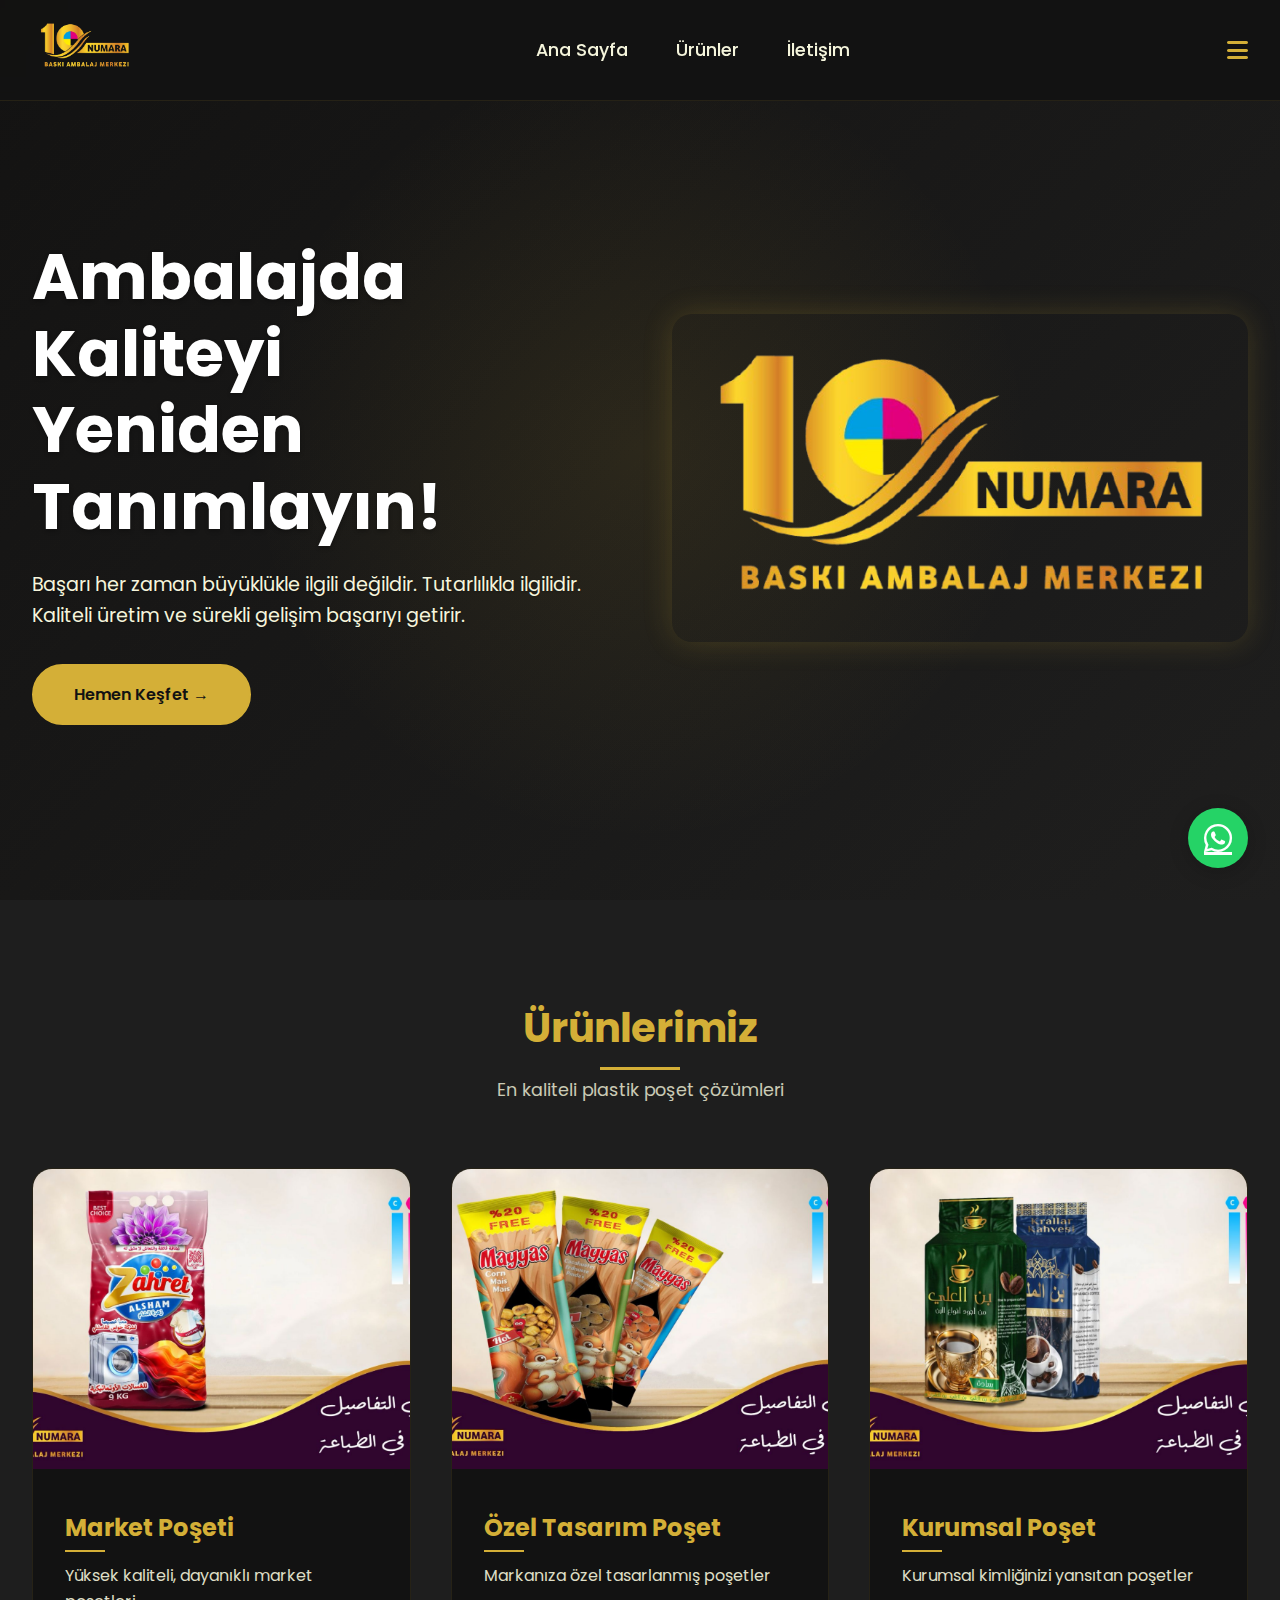
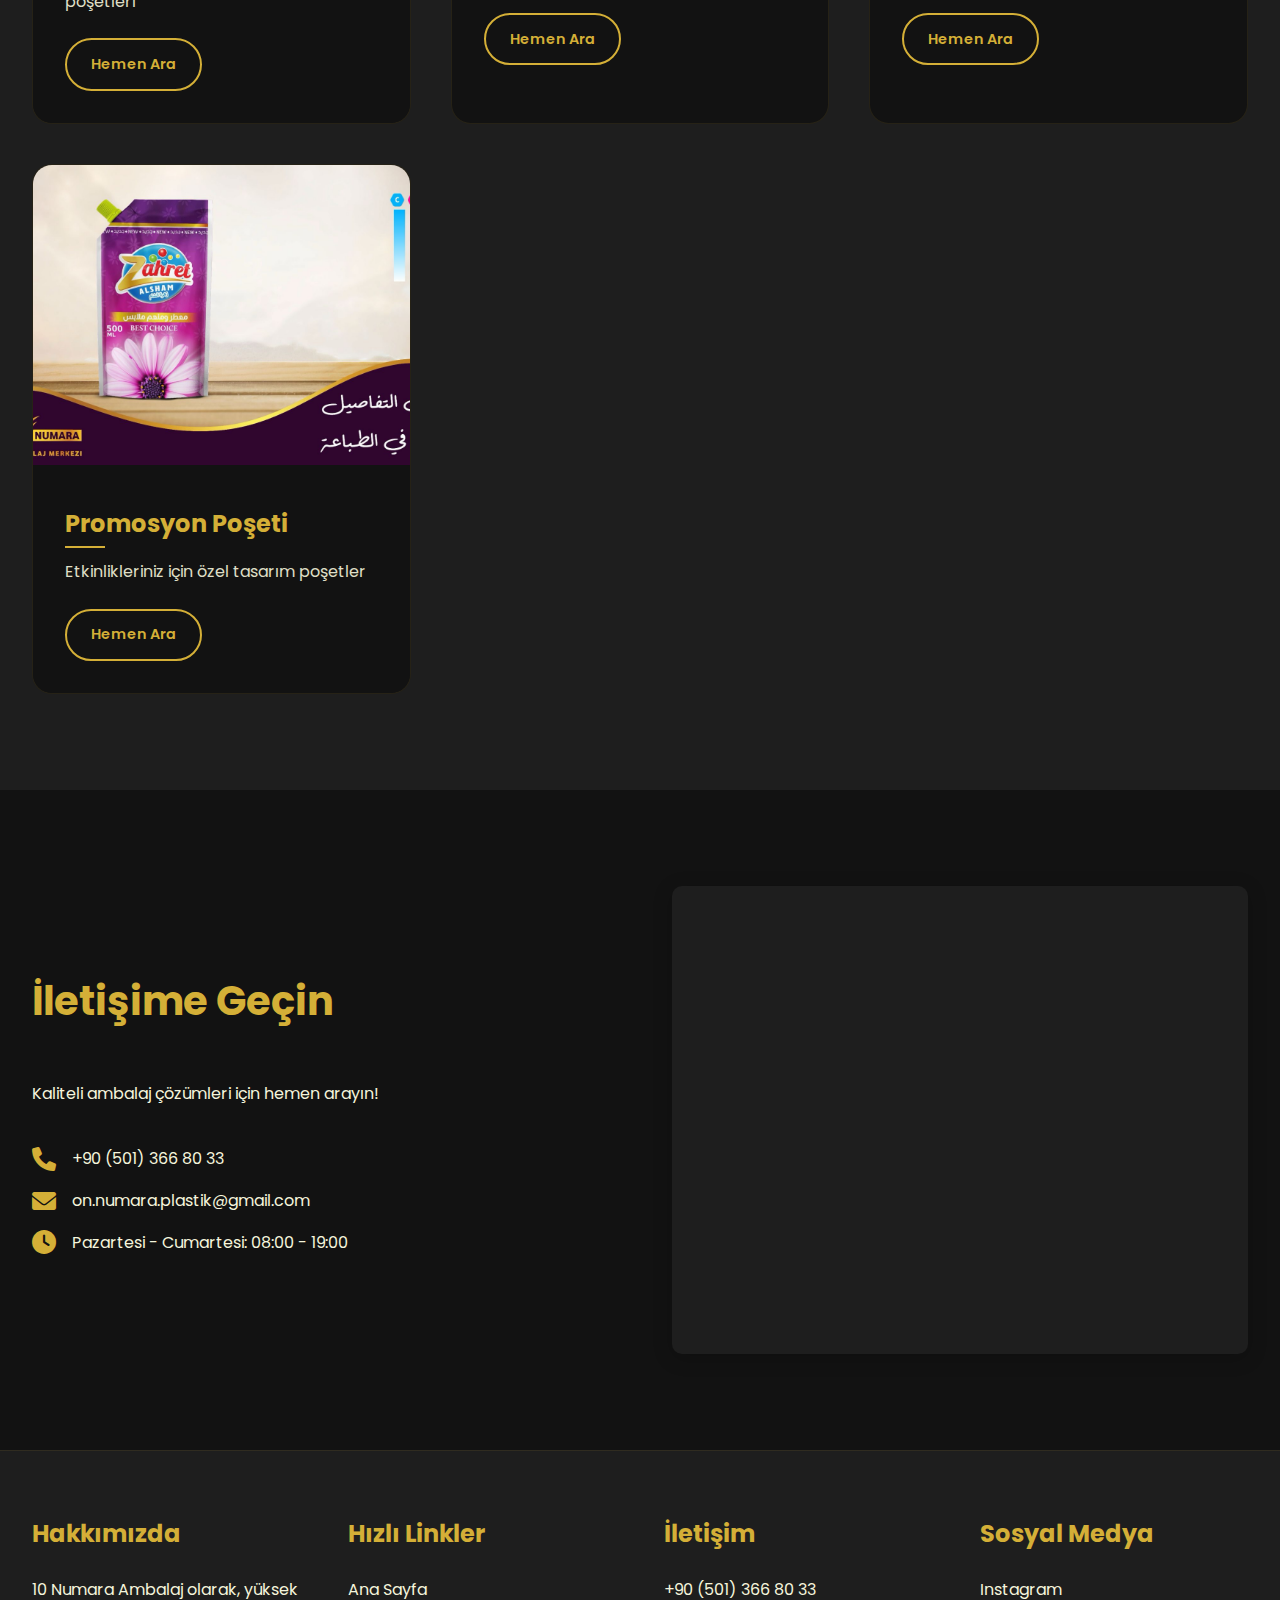
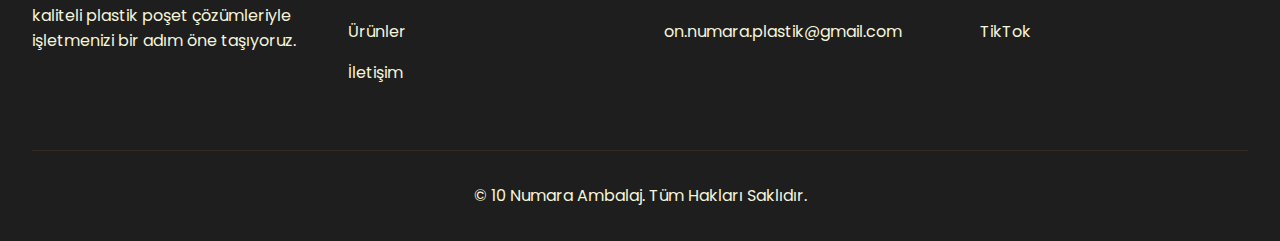
==== index.html @ 91aa370b "Update index.html" ====
<!DOCTYPE html>
<html lang="tr">

<head>
    <meta charset="UTF-8">
    <meta name="viewport" content="width=device-width, initial-scale=1.0">
    <title>10 Numara Ambalaj - Plastik Poşet Baskı</title>
    <meta name="description" content="10 Numara Ambalaj - Profesyonel plastik poşet baskı hizmetleri. Yüksek kaliteli, özel tasarım poşetler için hemen iletişime geçin.">
    <meta name="keywords" content="plastik poşet, poşet baskı, ambalaj, özel tasarım poşet, plastik ambalaj, 10 numara ambalaj, mersin plastik poşet">
    <meta name="author" content="10 Numara Ambalaj">
    <meta name="robots" content="index, follow">
    <meta property="og:title" content="10 Numara Ambalaj - Plastik Poşet Baskı">
    <meta property="og:description" content="Profesyonel plastik poşet baskı hizmetleri. Yüksek kaliteli, özel tasarım poşetler için hemen iletişime geçin.">
    <meta property="og:image" content="images/logo-gold.png">
    <meta property="og:url" content="https://10numaraambalaj.com">
    <meta property="og:type" content="website">
    <link rel="canonical" href="https://10numaraambalaj.com">
    <link rel="icon" type="image/png" href="images/favicon.png">
    <link rel="stylesheet" href="style.css">
    <link rel="stylesheet" href="https://cdnjs.cloudflare.com/ajax/libs/font-awesome/6.0.0/css/all.min.css">
    <link href="https://fonts.googleapis.com/css2?family=Poppins:wght@300;400;500;600;700&display=swap" rel="stylesheet">
    <script type="application/ld+json">
    {
        "@context": "https://schema.org",
        "@type": "Organization",
        "name": "10 Numara Ambalaj",
        "url": "https://10numaraambalaj.com",
        "logo": "https://10numaraambalaj.com/images/logo-gold.png",
        "description": "Profesyonel plastik poşet baskı hizmetleri sunan üretici",
        "address": {
            "@type": "PostalAddress",
            "streetAddress": "Mersin, Türkiye",
            "addressCountry": "TR"
        },
        "contactPoint": {
            "@type": "ContactPoint",
            "telephone": "+90-501-366-8033",
            "contactType": "customer service",
            "areaServed": "TR",
            "availableLanguage": ["Turkish", "English"]
        }
    }
    </script>
    <script type="text/javascript">
        function googleTranslateElementInit() {
            new google.translate.TranslateElement({
                pageLanguage: 'tr',
                includedLanguages: 'en,ar,tr',
                layout: google.translate.TranslateElement.InlineLayout.SIMPLE
            }, 'google_translate_element');
        }
    </script>
    <script type="text/javascript" src="https://translate.google.com/translate_a/element.js?cb=googleTranslateElementInit"></script>
</head>

<body>
    <!-- Loading Animation -->
    <div class="loader">
        <div class="spinner"></div>
    </div>

    <!-- Navbar -->
    <div class="navbar">
        <div class="container">
            <div class="logo">
                <a href="index.html"><img src="images/logo-gold.png" alt="10 Numara Ambalaj Logo"></a>
            </div>
            <nav>
                <ul id="MenuItems">
                    <li><a href="index.html">Ana Sayfa</a></li>
                    <li><a href="products.html">Ürünler</a></li>
                    <li><a href="contact.html">İletişim</a></li>
                </ul>
                <i class="fas fa-bars menu-icon"></i>
            </nav>
            <div id="google_translate_element"></div>
        </div>
    </div>

    <!-- Hero Section -->
    <section class="hero">
        <div class="container">
            <div class="row">
                <div class="col-2">
                    <h1>Ambalajda Kaliteyi <br> Yeniden Tanımlayın!</h1>
                    <p>Başarı her zaman büyüklükle ilgili değildir. Tutarlılıkla ilgilidir.<br>
                        Kaliteli üretim ve sürekli gelişim başarıyı getirir.</p>
                    <a href="products.html" class="btn">Hemen Keşfet &#8594;</a>
                </div>
                <div class="col-2">
                    <img src="images/logo-gold.png" alt="10 Numara Ambalaj Logo">
                </div>
            </div>
        </div>
    </section>

    <!-- Products Section -->
    <section class="products">
        <div class="container">
            <div class="title">
                <h2>Ürünlerimiz</h2>
                <p>En kaliteli plastik poşet çözümleri</p>
            </div>
            <div class="row">
                <div class="product-card">
                    <img src="images/product-0.png" alt="Market Poşeti">
                    <div class="product-info">
                        <h3>Market Poşeti</h3>
                        <p>Yüksek kaliteli, dayanıklı market poşetleri</p>
                        <a href="tel:+905013668033" class="btn">Hemen Ara</a>
                    </div>
                </div>
                <div class="product-card">
                    <img src="images/product-1.png" alt="Özel Tasarım Poşet">
                    <div class="product-info">
                        <h3>Özel Tasarım Poşet</h3>
                        <p>Markanıza özel tasarlanmış poşetler</p>
                        <a href="tel:+905013668033" class="btn">Hemen Ara</a>
                    </div>
                </div>
                <div class="product-card">
                    <img src="images/product-2.png" alt="Kurumsal Poşet">
                    <div class="product-info">
                        <h3>Kurumsal Poşet</h3>
                        <p>Kurumsal kimliğinizi yansıtan poşetler</p>
                        <a href="tel:+905013668033" class="btn">Hemen Ara</a>
                    </div>
                </div>
                <div class="product-card">
                    <img src="images/product-3.png" alt="Promosyon Poşeti">
                    <div class="product-info">
                        <h3>Promosyon Poşeti</h3>
                        <p>Etkinlikleriniz için özel tasarım poşetler</p>
                        <a href="tel:+905013668033" class="btn">Hemen Ara</a>
                    </div>
                </div>
            </div>
        </div>
    </section>

    <!-- Contact Section -->
    <section class="contact">
        <div class="container">
            <div class="row">
                <div class="contact-info">
                    <h2>İletişime Geçin</h2>
                    <p>Kaliteli ambalaj çözümleri için hemen arayın!</p>
                    <ul>
                        <li>
                            <i class="fas fa-phone"></i>
                            <a href="tel:+905013668033">+90 (501) 366 80 33</a>
                        </li>
                        <li>
                            <i class="fas fa-envelope"></i>
                            <a href="mailto:on.numara.plastik@gmail.com">on.numara.plastik@gmail.com</a>
                        </li>
                        <li>
                            <i class="fas fa-clock"></i>
                            <span>Pazartesi - Cumartesi: 08:00 - 19:00</span>
                        </li>
                    </ul>
                </div>
                <div class="map-container">
                    <iframe 
                        src="https://maps.google.com/maps?q=36.824228,34.658069&z=15&output=embed"
                        allowfullscreen="" loading="lazy" referrerpolicy="no-referrer-when-downgrade">
                    </iframe>
                </div>
            </div>
        </div>
    </section>

    <!-- Lightbox -->
    <div class="lightbox" id="lightbox">
        <span class="close-lightbox">&times;</span>
        <img class="lightbox-content" id="lightbox-img">
        <div class="lightbox-caption" id="lightbox-caption"></div>
        <button class="lightbox-prev" id="prevBtn">&lt;</button>
        <button class="lightbox-next" id="nextBtn">&gt;</button>
    </div>

    <!-- Footer -->
    <footer class="footer">
        <div class="container">
            <div class="row">
                <div class="footer-col">
                    <h3>Hakkımızda</h3>
                    <p>10 Numara Ambalaj olarak, yüksek kaliteli plastik poşet çözümleriyle işletmenizi bir adım öne taşıyoruz.</p>
                </div>
                <div class="footer-col">
                    <h3>Hızlı Linkler</h3>
                    <ul>
                        <li><a href="index.html">Ana Sayfa</a></li>
                        <li><a href="products.html">Ürünler</a></li>
                        <li><a href="contact.html">İletişim</a></li>
                    </ul>
                </div>
                <div class="footer-col">
                    <h3>İletişim</h3>
                    <ul>
                        <li><a href="tel:+905013668033">+90 (501) 366 80 33</a></li>
                        <li><a href="mailto:on.numara.plastik@gmail.com">on.numara.plastik@gmail.com</a></li>
                    </ul>
                </div>
                <div class="footer-col">
                    <h3>Sosyal Medya</h3>
                    <ul>
                        <li><a href="https://www.instagram.com/on_numara_ambalaj/" target="_blank">Instagram</a></li>
                        <li><a href="https://www.tiktok.com/@10.numara.baski.a" target="_blank">TikTok</a></li>
                    </ul>
                </div>
            </div>
            <div class="footer-bottom">
                <p>&copy; 10 Numara Ambalaj. Tüm Hakları Saklıdır.</p>
            </div>
        </div>
    </footer>

    <!-- WhatsApp Button -->
    <a href="https://wa.me/905013668033" class="whatsapp-button" target="_blank">
        <i class="fab fa-whatsapp"></i>
    </a>

    <!-- Scripts -->
    <script>
        // Loading Animation
        window.addEventListener('load', function() {
            const loader = document.querySelector('.loader');
            loader.classList.add('fade-out');
            setTimeout(() => {
                loader.style.display = 'none';
            }, 500);
        });

        // Navbar Scroll Effect
        window.addEventListener('scroll', function() {
            const navbar = document.querySelector('.navbar');
            if (window.scrollY > 50) {
                navbar.classList.add('scrolled');
            } else {
                navbar.classList.remove('scrolled');
            }
        });

        // Mobile Menu Toggle
        const menuItems = document.getElementById('MenuItems');
        const menuIcon = document.querySelector('.menu-icon');
        
        if (menuIcon) {
            menuIcon.addEventListener('click', function() {
                menuItems.classList.toggle('active');
            });
        }

        // Close mobile menu when clicking outside
        document.addEventListener('click', function(event) {
            if (!menuItems.contains(event.target) && !menuIcon.contains(event.target)) {
                menuItems.classList.remove('active');
            }
        });

        // Close mobile menu when clicking a link
        const menuLinks = menuItems.querySelectorAll('a');
        menuLinks.forEach(link => {
            link.addEventListener('click', () => {
                menuItems.classList.remove('active');
            });
        });

        // Lightbox functionality
        const lightbox = document.getElementById('lightbox');
        const lightboxImg = document.getElementById('lightbox-img');
        const lightboxCaption = document.getElementById('lightbox-caption');
        const closeBtn = document.querySelector('.close-lightbox');
        const prevBtn = document.getElementById('prevBtn');
        const nextBtn = document.getElementById('nextBtn');
        let currentImageIndex = 0;
        const galleryImages = document.querySelectorAll('.product-card img');

        // Open lightbox
        galleryImages.forEach((img, index) => {
            img.style.cursor = 'pointer';
            img.addEventListener('click', () => {
                currentImageIndex = index;
                updateLightbox();
                lightbox.style.display = 'flex';
            });
        });

        // Close lightbox
        closeBtn.addEventListener('click', () => {
            lightbox.style.display = 'none';
        });

        // Close on outside click
        lightbox.addEventListener('click', (e) => {
            if (e.target === lightbox) {
                lightbox.style.display = 'none';
            }
        });

        // Previous image
        prevBtn.addEventListener('click', () => {
            currentImageIndex = (currentImageIndex - 1 + galleryImages.length) % galleryImages.length;
            updateLightbox();
        });

        // Next image
        nextBtn.addEventListener('click', () => {
            currentImageIndex = (currentImageIndex + 1) % galleryImages.length;
            updateLightbox();
        });

        // Update lightbox content
        function updateLightbox() {
            const currentImg = galleryImages[currentImageIndex];
            lightboxImg.src = currentImg.src;
            lightboxCaption.textContent = currentImg.alt;
        }

        // Keyboard navigation
        document.addEventListener('keydown', (e) => {
            if (lightbox.style.display === 'flex') {
                if (e.key === 'ArrowLeft') {
                    currentImageIndex = (currentImageIndex - 1 + galleryImages.length) % galleryImages.length;
                } else if (e.key === 'ArrowRight') {
                    currentImageIndex = (currentImageIndex + 1) % galleryImages.length;
                } else if (e.key === 'Escape') {
                    lightbox.style.display = 'none';
                }
                updateLightbox();
            }
        });
    </script>
</body>

</html>
---- style.css ----
/* Modern Base Styles */
* {
    margin: 0;
    padding: 0;
    box-sizing: border-box;
}

:root {
    --gold: #D4AF37;
    --gold-light: #FFD700;
    --gold-dark: #B8860B;
    --black: #121212;
    --black-light: #1E1E1E;
    --cream: #F5F5DC;
    --cream-dark: #E8E8D0;
    --white: #FFFFFF;
    --shadow: 0 4px 20px rgba(0, 0, 0, 0.2);
    --gold-shadow: 0 0 30px rgba(212, 175, 55, 0.2);
}

body {
    font-family: 'Poppins', sans-serif;
    background-color: var(--black);
    color: var(--cream);
    line-height: 1.6;
    overflow-x: hidden;
}

/* Modern Container */
.container {
    max-width: 1400px;
    margin: 0 auto;
    padding: 0 2rem;
}

/* Modern Navigation */
.navbar {
    position: fixed;
    top: 0;
    left: 0;
    width: 100%;
    background: rgba(18, 18, 18, 0.95);
    backdrop-filter: blur(10px);
    z-index: 1000;
    padding: 1rem 0;
    border-bottom: 1px solid rgba(212, 175, 55, 0.1);
}

.navbar .container {
    display: flex;
    justify-content: space-between;
    align-items: center;
}

.logo img {
    height: 60px;
    transition: transform 0.3s ease;
}

.logo img:hover {
    transform: scale(1.05);
}

nav ul {
    display: flex;
    list-style: none;
    gap: 3rem;
}

nav ul li a {
    color: var(--cream);
    text-decoration: none;
    font-weight: 500;
    font-size: 1.1rem;
    transition: all 0.3s ease;
    position: relative;
    padding: 0.5rem 0;
}

nav ul li a::after {
    content: '';
    position: absolute;
    bottom: 0;
    left: 0;
    width: 0;
    height: 2px;
    background: var(--gold);
    transition: width 0.3s ease;
}

nav ul li a:hover {
    color: var(--gold);
}

nav ul li a:hover::after {
    width: 100%;
}

/* Modern Hero Section */
.hero {
    min-height: 100vh;
    display: flex;
    align-items: center;
    background: linear-gradient(135deg, var(--black) 0%, var(--black-light) 100%);
    position: relative;
    padding: 8rem 0 4rem;
    overflow: hidden;
}

.hero::before {
    content: '';
    position: absolute;
    top: 0;
    left: 0;
    right: 0;
    bottom: 0;
    background: 
        linear-gradient(45deg, rgba(212, 175, 55, 0.1) 25%, transparent 25%),
        linear-gradient(-45deg, rgba(212, 175, 55, 0.1) 25%, transparent 25%),
        linear-gradient(45deg, transparent 75%, rgba(212, 175, 55, 0.1) 75%),
        linear-gradient(-45deg, transparent 75%, rgba(212, 175, 55, 0.1) 75%);
    background-size: 20px 20px;
    background-position: 0 0, 0 10px, 10px -10px, -10px 0px;
    opacity: 0.1;
    animation: patternMove 20s linear infinite;
}

.hero::after {
    content: '';
    position: absolute;
    top: 0;
    left: 0;
    right: 0;
    bottom: 0;
    background: radial-gradient(circle at 50% 50%, rgba(212, 175, 55, 0.1) 0%, transparent 50%);
    pointer-events: none;
}

@keyframes patternMove {
    0% {
        background-position: 0 0, 0 10px, 10px -10px, -10px 0px;
    }
    100% {
        background-position: 20px 0, 20px 10px, 30px -10px, 10px 0px;
    }
}

.hero .row {
    display: grid;
    grid-template-columns: 1fr 1fr;
    gap: 4rem;
    align-items: center;
    position: relative;
    z-index: 1;
}

.hero h1 {
    font-size: 4rem;
    line-height: 1.2;
    margin-bottom: 1.5rem;
    color: var(--white);
    font-weight: 700;
    text-shadow: 0 2px 4px rgba(0, 0, 0, 0.3);
}

.hero p {
    font-size: 1.2rem;
    margin-bottom: 2rem;
    color: var(--cream);
    text-shadow: 0 1px 2px rgba(0, 0, 0, 0.2);
}

.btn {
    display: inline-block;
    padding: 1rem 2.5rem;
    background: var(--gold);
    color: var(--black);
    text-decoration: none;
    border-radius: 50px;
    font-weight: 600;
    transition: all 0.3s ease;
    border: 2px solid var(--gold);
}

.btn:hover {
    background: transparent;
    color: var(--gold);
    transform: translateY(-3px);
    box-shadow: var(--gold-shadow);
}

.hero img {
    max-width: 100%;
    height: auto;
    border-radius: 20px;
    box-shadow: var(--gold-shadow);
    animation: float 6s ease-in-out infinite;
}

@keyframes float {
    0% {
        transform: translateY(0px);
    }
    50% {
        transform: translateY(-20px);
    }
    100% {
        transform: translateY(0px);
    }
}

/* Modern Products Section */
.products {
    padding: 6rem 0;
    background: var(--black-light);
    position: relative;
}

.products::before {
    content: '';
    position: absolute;
    top: 0;
    left: 0;
    right: 0;
    bottom: 0;
    background: url('images/pattern.png') repeat;
    opacity: 0.03;
}

.products .title {
    text-align: center;
    margin-bottom: 4rem;
    position: relative;
}

.products .title h2 {
    font-size: 2.5rem;
    color: var(--gold);
    margin-bottom: 1rem;
    position: relative;
    display: inline-block;
}

.products .title h2::after {
    content: '';
    position: absolute;
    bottom: -10px;
    left: 50%;
    transform: translateX(-50%);
    width: 80px;
    height: 3px;
    background: var(--gold);
}

.products .title p {
    color: var(--cream);
    font-size: 1.1rem;
    opacity: 0.8;
}

.products .row {
    display: grid;
    grid-template-columns: repeat(auto-fit, minmax(300px, 1fr));
    gap: 2.5rem;
    position: relative;
}

.product-card {
    background: var(--black);
    border-radius: 20px;
    overflow: hidden;
    transition: all 0.4s ease;
    border: 1px solid rgba(212, 175, 55, 0.1);
    position: relative;
}

.product-card::before {
    content: '';
    position: absolute;
    top: 0;
    left: 0;
    right: 0;
    bottom: 0;
    background: linear-gradient(45deg, rgba(212, 175, 55, 0.1), transparent);
    opacity: 0;
    transition: opacity 0.4s ease;
}

.product-card:hover {
    transform: translateY(-10px);
    box-shadow: var(--gold-shadow);
}

.product-card:hover::before {
    opacity: 1;
}

.product-card img {
    width: 100%;
    height: 300px;
    object-fit: cover;
    transition: transform 0.4s ease;
}

.product-card:hover img {
    transform: scale(1.05);
}

.product-info {
    padding: 2rem;
    position: relative;
    background: linear-gradient(to top, var(--black), transparent);
}

.product-info h3 {
    color: var(--gold);
    font-size: 1.5rem;
    margin-bottom: 1rem;
    position: relative;
    display: inline-block;
}

.product-info h3::after {
    content: '';
    position: absolute;
    bottom: -5px;
    left: 0;
    width: 40px;
    height: 2px;
    background: var(--gold);
}

.product-info p {
    color: var(--cream);
    margin-bottom: 1.5rem;
    line-height: 1.6;
    opacity: 0.9;
}

.product-info .btn {
    background: transparent;
    color: var(--gold);
    border: 2px solid var(--gold);
    padding: 0.8rem 1.5rem;
    font-size: 0.9rem;
    transition: all 0.3s ease;
}

.product-info .btn:hover {
    background: var(--gold);
    color: var(--black);
    transform: translateY(-2px);
}

/* Modern Contact Section */
.contact {
    padding: 6rem 0;
    background: var(--black);
}

.contact .row {
    display: grid;
    grid-template-columns: 1fr 1fr;
    gap: 4rem;
    align-items: center;
}

.contact-info h2 {
    color: var(--gold);
    font-size: 2.5rem;
    margin-bottom: 2rem;
}

.contact-info p {
    margin-bottom: 1.5rem;
    color: var(--cream);
}

.contact-info ul {
    list-style: none;
}

.contact-info ul li {
    margin-bottom: 1rem;
    display: flex;
    align-items: center;
    gap: 1rem;
}

.contact-info ul li i {
    color: var(--gold);
    font-size: 1.5rem;
}

.contact-info a {
    color: var(--cream);
    text-decoration: none;
    transition: color 0.3s ease;
}

.contact-info a:hover {
    color: var(--gold);
}

.map-container {
    border-radius: 20px;
    overflow: hidden;
    box-shadow: var(--shadow);
}

.map-container iframe {
    width: 100%;
    height: 400px;
    border: none;
}

/* Modern Footer */
.footer {
    background: var(--black-light);
    padding: 4rem 0 2rem;
    border-top: 1px solid rgba(212, 175, 55, 0.1);
}

.footer .row {
    display: grid;
    grid-template-columns: repeat(auto-fit, minmax(250px, 1fr));
    gap: 3rem;
    margin-bottom: 3rem;
}

.footer-col h3 {
    color: var(--gold);
    font-size: 1.5rem;
    margin-bottom: 1.5rem;
}

.footer-col p {
    color: var(--cream);
    margin-bottom: 1rem;
}

.footer-col ul {
    list-style: none;
}

.footer-col ul li {
    margin-bottom: 1rem;
}

.footer-col ul li a {
    color: var(--cream);
    text-decoration: none;
    transition: color 0.3s ease;
}

.footer-col ul li a:hover {
    color: var(--gold);
}

.footer-bottom {
    text-align: center;
    padding-top: 2rem;
    border-top: 1px solid rgba(212, 175, 55, 0.1);
    color: var(--cream);
}

/* WhatsApp Button */
.whatsapp-button {
    position: fixed;
    bottom: 2rem;
    right: 2rem;
    background: #25D366;
    color: white;
    width: 60px;
    height: 60px;
    border-radius: 50%;
    display: flex;
    justify-content: center;
    align-items: center;
    font-size: 2rem;
    box-shadow: var(--shadow);
    z-index: 1000;
    transition: all 0.3s ease;
}

.whatsapp-button:hover {
    transform: scale(1.1);
    box-shadow: 0 0 20px rgba(37, 211, 102, 0.4);
}

/* Loading Animation */
.loader {
    position: fixed;
    top: 0;
    left: 0;
    width: 100%;
    height: 100%;
    background: var(--black);
    display: flex;
    justify-content: center;
    align-items: center;
    z-index: 9999;
    transition: opacity 0.5s ease;
}

.spinner {
    width: 50px;
    height: 50px;
    border: 3px solid var(--gold);
    border-top: 3px solid transparent;
    border-radius: 50%;
    animation: spin 1s linear infinite;
}

@keyframes spin {
    0% { transform: rotate(0deg); }
    100% { transform: rotate(360deg); }
}

/* Responsive Design */
@media screen and (max-width: 1024px) {
    .hero h1 {
        font-size: 3rem;
    }
    
    .hero .row {
        gap: 2rem;
    }
}

@media screen and (max-width: 768px) {
    nav ul {
        display: none;
    }
    
    .menu-icon {
        display: block;
        cursor: pointer;
        color: var(--gold);
        font-size: 1.5rem;
    }
    
    .hero .row {
        grid-template-columns: 1fr;
        text-align: center;
    }
    
    .hero img {
        max-width: 80%;
        margin: 0 auto;
    }
    
    .contact .row {
        grid-template-columns: 1fr;
    }

    .products .row {
        grid-template-columns: repeat(auto-fit, minmax(250px, 1fr));
        gap: 1.5rem;
    }

    .product-card img {
        height: 250px;
    }

    .product-info {
        padding: 1.5rem;
    }
}

@media screen and (max-width: 480px) {
    .hero h1 {
        font-size: 2.5rem;
    }
    
    .btn {
        padding: 0.8rem 2rem;
    }
    
    .products .title h2 {
        font-size: 2rem;
    }
    
    .whatsapp-button {
        width: 50px;
        height: 50px;
        font-size: 1.5rem;
    }

    .product-card img {
        height: 200px;
    }
}

/* Products Gallery Styles */
.products-gallery {
    padding: 8rem 0 4rem;
    background: var(--black);
    position: relative;
    overflow: hidden;
}

.products-gallery::before {
    content: '';
    position: absolute;
    top: 0;
    left: 0;
    right: 0;
    bottom: 0;
    background: url('images/pattern.png') repeat;
    opacity: 0.05;
    pointer-events: none;
}

.products-gallery .title {
    text-align: center;
    margin-bottom: 3rem;
}

.products-gallery .title h2 {
    font-size: 2.5rem;
    color: var(--gold);
    margin-bottom: 1rem;
    position: relative;
    display: inline-block;
}

.products-gallery .title h2::after {
    content: '';
    position: absolute;
    bottom: -10px;
    left: 50%;
    transform: translateX(-50%);
    width: 80px;
    height: 3px;
    background: var(--gold);
}

.products-gallery .title p {
    color: var(--cream);
    font-size: 1.1rem;
}

.notice {
    text-align: center;
    background: var(--black-light);
    padding: 1rem;
    border-radius: 8px;
    margin-bottom: 3rem;
    box-shadow: var(--shadow);
    display: inline-block;
    position: relative;
    left: 50%;
    transform: translateX(-50%);
    border: 1px solid rgba(212, 175, 55, 0.2);
}

.notice i {
    color: var(--gold);
    margin-right: 0.5rem;
}

.notice span {
    color: var(--cream);
}

.gallery-grid {
    display: grid;
    grid-template-columns: repeat(auto-fit, minmax(280px, 1fr));
    gap: 2rem;
    padding: 1rem;
}

.gallery-item {
    background: var(--black-light);
    border-radius: 12px;
    overflow: hidden;
    box-shadow: var(--shadow);
    transition: transform 0.3s ease, box-shadow 0.3s ease;
    border: 1px solid rgba(212, 175, 55, 0.1);
    position: relative;
}

.gallery-item:hover {
    transform: translateY(-5px);
    box-shadow: var(--gold-shadow);
}

.gallery-item img {
    width: 100%;
    height: 300px;
    object-fit: cover;
    transition: transform 0.3s ease;
}

.gallery-item:hover img {
    transform: scale(1.05);
}

.gallery-info {
    padding: 1rem;
    text-align: center;
}

.gallery-info .btn {
    background: var(--gold);
    color: var(--black);
    padding: 0.8rem 2rem;
    border-radius: 50px;
    font-weight: 600;
    transition: all 0.3s ease;
    border: 2px solid var(--gold);
    display: inline-block;
}

.gallery-info .btn:hover {
    background: transparent;
    color: var(--gold);
    transform: translateY(-2px);
    box-shadow: var(--gold-shadow);
}

/* Pagination Styles */
.pagination {
    display: flex;
    justify-content: center;
    align-items: center;
    gap: 0.5rem;
    margin-top: 3rem;
    flex-wrap: wrap;
}

.pagination a {
    display: inline-flex;
    align-items: center;
    justify-content: center;
    min-width: 40px;
    height: 40px;
    padding: 0 1rem;
    background: var(--black-light);
    color: var(--cream);
    text-decoration: none;
    border-radius: 4px;
    transition: all 0.3s ease;
    box-shadow: var(--shadow);
    border: 1px solid rgba(212, 175, 55, 0.1);
    font-weight: 500;
}

.pagination a:hover {
    background: var(--gold);
    color: var(--black);
    transform: translateY(-2px);
}

.pagination a.active {
    background: var(--gold);
    color: var(--black);
}

@media screen and (max-width: 480px) {
    .pagination {
        gap: 0.3rem;
    }

    .pagination a {
        min-width: 35px;
        height: 35px;
        padding: 0 0.8rem;
        font-size: 0.9rem;
    }
}

/* Lightbox Styles */
.lightbox {
    display: none;
    position: fixed;
    z-index: 999;
    top: 0;
    left: 0;
    width: 100%;
    height: 100%;
    background-color: rgba(0,0,0,0.9);
    justify-content: center;
    align-items: center;
}

.lightbox-content {
    max-width: 90%;
    max-height: 90vh;
    object-fit: contain;
}

.lightbox-caption {
    position: absolute;
    bottom: 20px;
    left: 50%;
    transform: translateX(-50%);
    color: #fff;
    font-size: 1.2rem;
    text-align: center;
    padding: 1rem;
    background: rgba(0,0,0,0.7);
    border-radius: 8px;
}

.close-lightbox {
    position: absolute;
    top: 20px;
    right: 30px;
    color: #fff;
    font-size: 2rem;
    cursor: pointer;
    transition: color 0.3s ease;
}

.close-lightbox:hover {
    color: #d4af37;
}

.lightbox-prev,
.lightbox-next {
    position: absolute;
    top: 50%;
    transform: translateY(-50%);
    background: rgba(255,255,255,0.2);
    color: #fff;
    padding: 1rem;
    border: none;
    cursor: pointer;
    font-size: 1.5rem;
    transition: background 0.3s ease;
}

.lightbox-prev:hover,
.lightbox-next:hover {
    background: rgba(255,255,255,0.3);
}

.lightbox-prev {
    left: 20px;
}

.lightbox-next {
    right: 20px;
}

/* Responsive Styles */
@media (max-width: 768px) {
    .products-gallery {
        padding: 6rem 0 3rem;
    }

    .products-gallery .title h2 {
        font-size: 2rem;
    }

    .gallery-grid {
        grid-template-columns: repeat(auto-fit, minmax(250px, 1fr));
        gap: 1.5rem;
    }

    .gallery-item img {
        height: 250px;
    }

    .lightbox-prev,
    .lightbox-next {
        padding: 0.5rem;
        font-size: 1.2rem;
    }
}

@media (max-width: 480px) {
    .products-gallery {
        padding: 5rem 0 2rem;
    }

    .products-gallery .title h2 {
        font-size: 1.8rem;
    }

    .gallery-grid {
        grid-template-columns: 1fr;
    }

    .gallery-item img {
        height: 200px;
    }

    .lightbox-content {
        max-width: 95%;
    }
}

/* Contact Section Styles */
.contact-section {
    padding: 80px 0;
    background-color: var(--black);
}

.contact-section .title {
    text-align: center;
    margin-bottom: 40px;
}

.contact-section .title h2 {
    color: var(--gold);
    font-size: 2.5rem;
    margin-bottom: 10px;
}

.contact-section .title p {
    color: var(--cream);
    font-size: 1.1rem;
}

.contact-section .notice {
    background-color: var(--black-light);
    padding: 15px 30px;
    border-radius: 5px;
    margin-bottom: 40px;
    display: flex;
    align-items: center;
    justify-content: center;
    gap: 10px;
}

.contact-section .notice i {
    color: var(--gold);
    font-size: 1.2rem;
}

.contact-section .notice span {
    color: var(--cream);
    font-size: 1.1rem;
}

.contact-grid {
    display: grid;
    grid-template-columns: 1fr 1fr;
    gap: 40px;
    margin-top: 40px;
}

.contact-info {
    display: grid;
    grid-template-columns: repeat(2, 1fr);
    gap: 20px;
}

.info-card {
    background-color: var(--black-light);
    padding: 30px;
    border-radius: 10px;
    text-align: center;
    transition: transform 0.3s ease;
}

.info-card:hover {
    transform: translateY(-5px);
}

.info-card i {
    font-size: 2rem;
    color: var(--gold);
    margin-bottom: 15px;
}

.info-card h3 {
    color: var(--cream);
    font-size: 1.2rem;
    margin-bottom: 15px;
}

.info-card p {
    color: var(--cream);
    font-size: 1rem;
}

.info-card a {
    color: var(--cream);
    text-decoration: none;
    transition: color 0.3s ease;
}

.info-card a:hover {
    color: var(--gold);
}

.work-hours {
    text-align: left;
}

.work-hours p {
    margin-bottom: 5px;
}

.social-links {
    display: flex;
    justify-content: center;
    gap: 15px;
    margin-top: 15px;
}

.social-link {
    color: var(--cream);
    font-size: 1.5rem;
    transition: color 0.3s ease;
}

.social-link:hover {
    color: var(--gold);
}

.map-container {
    background-color: var(--black-light);
    padding: 30px;
    border-radius: 10px;
}

.map-container h3 {
    color: var(--cream);
    font-size: 1.2rem;
    margin-bottom: 20px;
    text-align: center;
}

.map {
    border-radius: 5px;
    overflow: hidden;
}

.map iframe {
    width: 100%;
    height: 400px;
    border: none;
}

/* Responsive Design for Contact Section */
@media (max-width: 992px) {
    .contact-grid {
        grid-template-columns: 1fr;
    }
    
    .contact-info {
        grid-template-columns: repeat(2, 1fr);
    }
}

@media (max-width: 768px) {
    .contact-info {
        grid-template-columns: 1fr;
    }
    
    .contact-section .title h2 {
        font-size: 2rem;
    }
    
    .info-card {
        padding: 20px;
    }
}

/* Mobile Menu Styles */
.menu-icon {
    display: none;
    cursor: pointer;
    color: var(--gold);
    font-size: 1.5rem;
    position: absolute;
    right: 2rem;
    top: 50%;
    transform: translateY(-50%);
    z-index: 1000;
}

@media screen and (max-width: 768px) {
    .menu-icon {
        display: block;
    }

    nav {
        position: relative;
    }

    nav ul {
        display: none;
        position: fixed;
        top: 0;
        left: 0;
        right: 0;
        bottom: 0;
        background: var(--black);
        padding: 5rem 2rem 2rem;
        flex-direction: column;
        gap: 1.5rem;
        z-index: 999;
    }

    nav ul.active {
        display: flex;
    }

    nav ul li a {
        display: block;
        padding: 1rem;
        font-size: 1.2rem;
    }

    #google_translate_element {
        position: absolute;
        right: 5rem;
        top: 50%;
        transform: translateY(-50%);
    }

    .hero .row {
        flex-direction: column;
        text-align: center;
        padding: 2rem 0;
    }

    .hero h1 {
        font-size: 2rem;
        margin-bottom: 1rem;
    }

    .hero p {
        font-size: 1rem;
        margin-bottom: 2rem;
    }

    .hero img {
        max-width: 200px;
        margin-top: 2rem;
    }

    .product-card {
        width: 100%;
        margin-bottom: 2rem;
    }

    .product-card img {
        height: 250px;
    }

    .contact .row {
        flex-direction: column;
        gap: 2rem;
    }

    .contact-info {
        text-align: center;
    }

    .map-container {
        height: 300px;
    }

    .footer .row {
        flex-direction: column;
        gap: 2rem;
        text-align: center;
    }

    .footer-col {
        width: 100%;
    }

    .whatsapp-button {
        right: 1rem;
        bottom: 1rem;
        width: 50px;
        height: 50px;
        font-size: 1.5rem;
    }

    /* Lightbox mobile adjustments */
    .lightbox-content {
        max-width: 90%;
        max-height: 80vh;
    }

    .lightbox-prev,
    .lightbox-next {
        width: 40px;
        height: 40px;
        font-size: 1.2rem;
    }

    .lightbox-caption {
        font-size: 0.9rem;
        padding: 0.5rem 1rem;
    }
}

@media screen and (max-width: 480px) {
    .container {
        padding: 0 1rem;
    }

    .hero h1 {
        font-size: 1.8rem;
    }

    .hero p {
        font-size: 0.9rem;
    }

    .product-card img {
        height: 200px;
    }

    .product-info h3 {
        font-size: 1.1rem;
    }

    .product-info p {
        font-size: 0.9rem;
    }

    .btn {
        padding: 0.8rem 1.5rem;
        font-size: 0.9rem;
    }

    .contact-info h2 {
        font-size: 1.8rem;
    }

    .contact-info p {
        font-size: 0.9rem;
    }

    .contact-info ul li {
        font-size: 0.9rem;
    }

    .footer-bottom p {
        font-size: 0.8rem;
    }
}

/* Fix for iOS Safari 100vh issue */
@supports (-webkit-touch-callout: none) {
    .hero {
        min-height: -webkit-fill-available;
    }
}

/* Ensure smooth scrolling */
html {
    scroll-behavior: smooth;
}

/* Fix for sticky hover states on mobile */
@media (hover: none) {
    .product-card:hover {
        transform: none;
    }
    
    .btn:hover {
        background: var(--gold);
        color: var(--black);
    }
}

/* Fix for lightbox on mobile */
@media screen and (max-width: 768px) {
    .lightbox {
        padding: 1rem;
    }

    .lightbox-content {
        object-fit: contain;
    }

    .close-lightbox {
        top: 1rem;
        right: 1rem;
        font-size: 2rem;
    }
}

/* Dev Tag Styles */
.dev-tag {
    margin-top: 1rem;
    text-align: center;
}

.dev-tag a {
    display: flex;
    flex-direction: column;
    align-items: center;
    gap: 1rem;
    color: var(--cream);
    text-decoration: none;
    transition: all 0.3s ease;
    padding: 1.5rem;
    border-radius: 50px;
    background: rgba(212, 43, 43, 0.1);
    border: 1px solid rgba(212, 43, 43, 0.2);
}

.dev-tag a:hover {
    background: rgba(212, 43, 43, 0.2);
    transform: translateY(-2px);
    box-shadow: 0 0 30px rgba(212, 43, 43, 0.2);
}

.dev-logo-container {
    padding: 0.5rem;
    transition: all 0.3s ease;
}

.dev-tag a:hover .dev-logo-container {
    transform: scale(1.05);
}

.dev-logo {
    height: 88px;
    width: auto;
    transition: transform 0.3s ease;
}

.dev-tag a:hover .dev-logo {
    transform: scale(1.1);
}

.dev-tag span {
    font-size: 1rem;
    font-weight: 500;
    letter-spacing: 0.5px;
    text-align: center;
    line-height: 1.4;
}

@media screen and (max-width: 480px) {
    .dev-tag a {
        padding: 1.2rem;
    }

    .dev-logo {
        height: 72px;
    }

    .dev-logo-container {
        padding: 0.4rem;
    }

    .dev-tag span {
        font-size: 0.9rem;
    }
}

/* Popup Logo Styles */
.popup-logo {
    text-align: center;
    margin-bottom: 1.5rem;
}

.popup-dev-logo {
    height: 88px;
    width: auto;
    transition: transform 0.3s ease;
}

.popup-dev-logo:hover {
    transform: scale(1.05);
}

@media screen and (max-width: 480px) {
    .dev-tag a {
        padding: 0.6rem 1.2rem;
    }

    .dev-logo {
        height: 72px;
    }

    .dev-tag span {
        font-size: 0.9rem;
    }

    .popup-dev-logo {
        height: 72px;
    }
}

/* Contact Popup Styles */
.contact-popup {
    display: none;
    position: fixed;
    top: 0;
    left: 0;
    width: 100%;
    height: 100%;
    background: rgba(0, 0, 0, 0.9);
    backdrop-filter: blur(5px);
    -webkit-backdrop-filter: blur(5px);
    z-index: 9999;
    justify-content: center;
    align-items: center;
}

.contact-popup.active {
    display: flex;
}

.popup-content {
    background: var(--black-light);
    padding: 2rem;
    border-radius: 15px;
    position: relative;
    width: 90%;
    max-width: 400px;
    border: 1px solid rgba(212, 43, 43, 0.2);
    box-shadow: 0 0 30px rgba(212, 43, 43, 0.2);
    animation: popupFadeIn 0.3s ease;
}

@keyframes popupFadeIn {
    from {
        opacity: 0;
        transform: translateY(-20px);
    }
    to {
        opacity: 1;
        transform: translateY(0);
    }
}

.close-popup {
    position: absolute;
    top: 1rem;
    right: 1.5rem;
    font-size: 1.8rem;
    color: #D42B2B;
    cursor: pointer;
    transition: all 0.3s ease;
}

.close-popup:hover {
    color: #FF4444;
    transform: rotate(90deg);
}

.popup-content h3 {
    color: #D42B2B;
    font-size: 1.8rem;
    margin-bottom: 1.5rem;
    text-align: center;
    font-weight: 600;
}

.contact-info {
    display: flex;
    flex-direction: column;
    gap: 1rem;
}

.contact-item {
    display: flex;
    align-items: center;
    gap: 1rem;
    padding: 1rem;
    background: rgba(212, 43, 43, 0.1);
    border-radius: 10px;
    transition: all 0.3s ease;
    border: 1px solid rgba(212, 43, 43, 0.2);
}

.contact-item:hover {
    background: rgba(212, 43, 43, 0.15);
    transform: translateX(5px);
}

.contact-item i {
    font-size: 1.2rem;
    color: #D42B2B;
    width: 40px;
    height: 40px;
    display: flex;
    align-items: center;
    justify-content: center;
    background: rgba(212, 43, 43, 0.1);
    border-radius: 50%;
    border: 1px solid rgba(212, 43, 43, 0.2);
}

.contact-item a {
    color: var(--cream);
    text-decoration: none;
    font-size: 1.1rem;
    transition: all 0.3s ease;
}

.contact-item a:hover {
    color: #D42B2B;
}

@media (max-width: 480px) {
    .popup-content {
        padding: 1.5rem;
        width: 95%;
    }
    
    .popup-content h3 {
        font-size: 1.5rem;
    }
    
    .contact-item {
        padding: 0.8rem;
    }
    
    .contact-item a {
        font-size: 1rem;
    }

    .contact-item i {
        font-size: 1rem;
        width: 35px;
        height: 35px;
    }
}
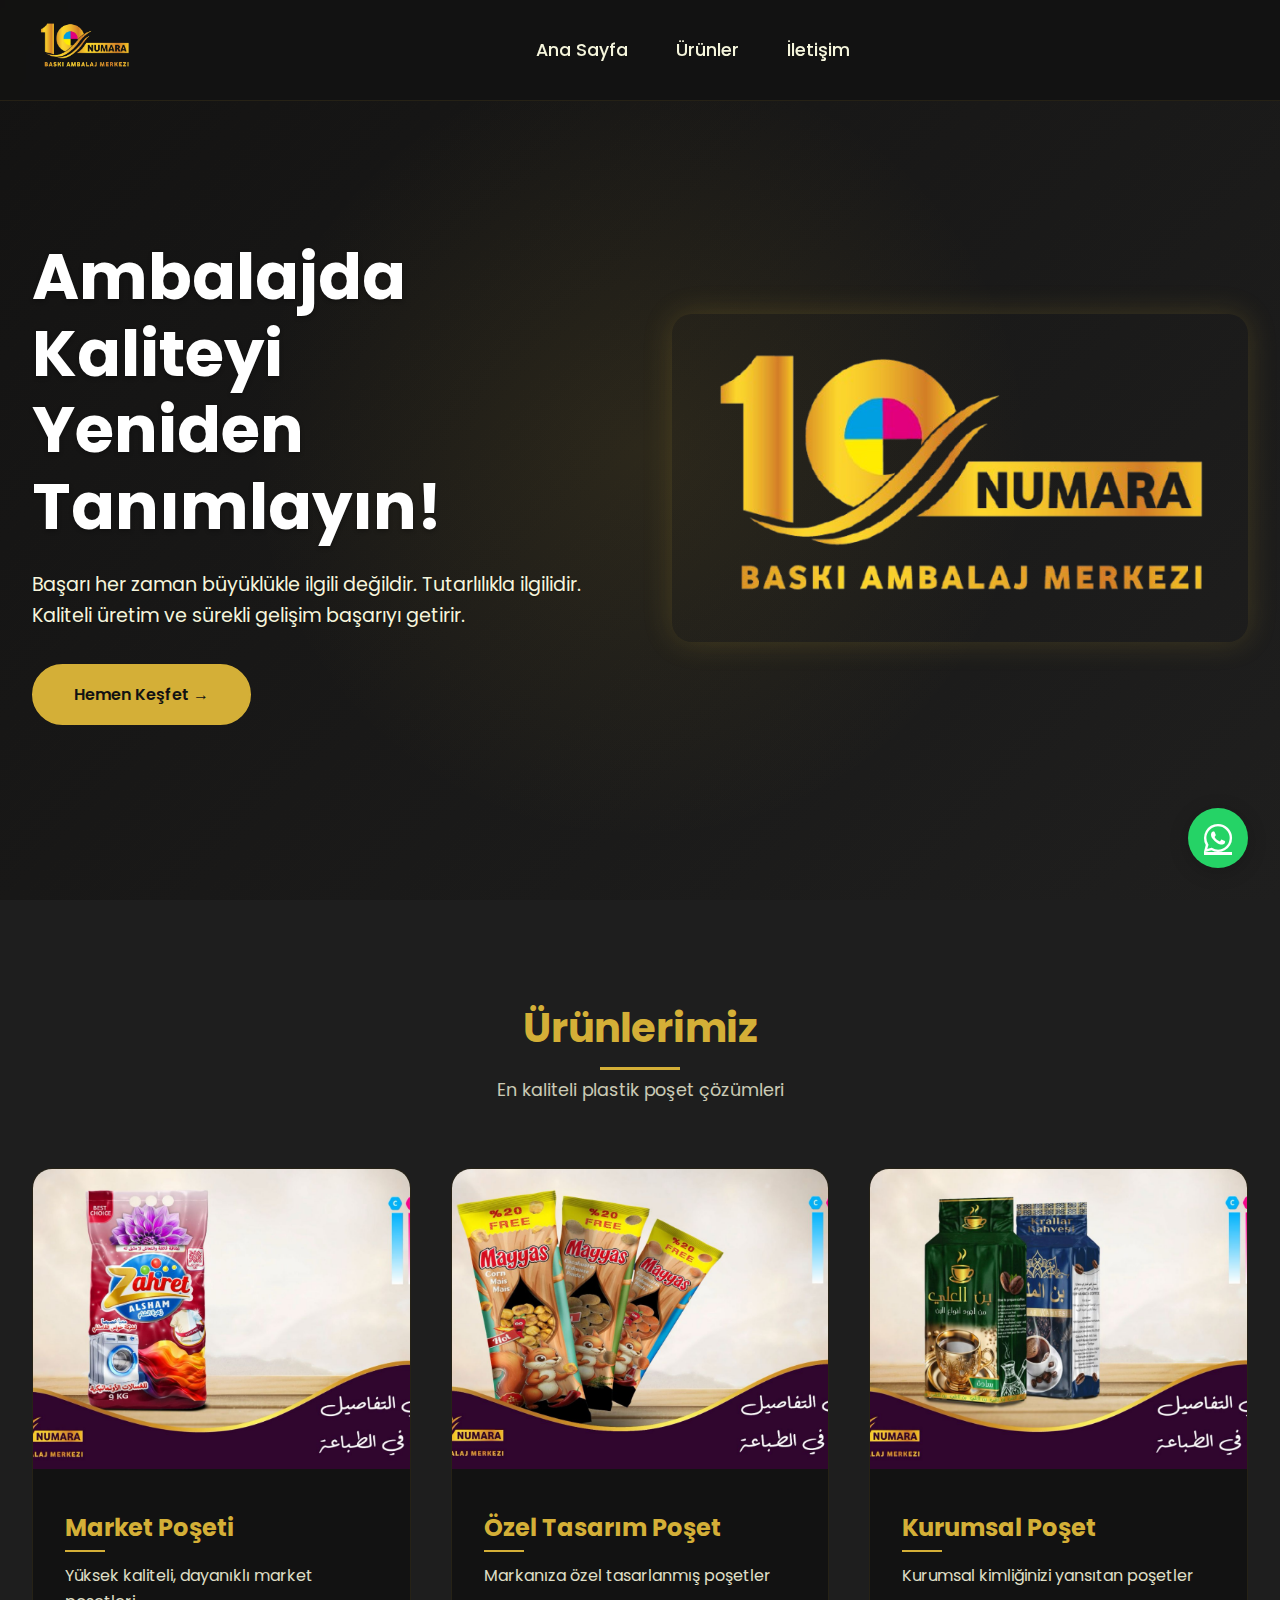
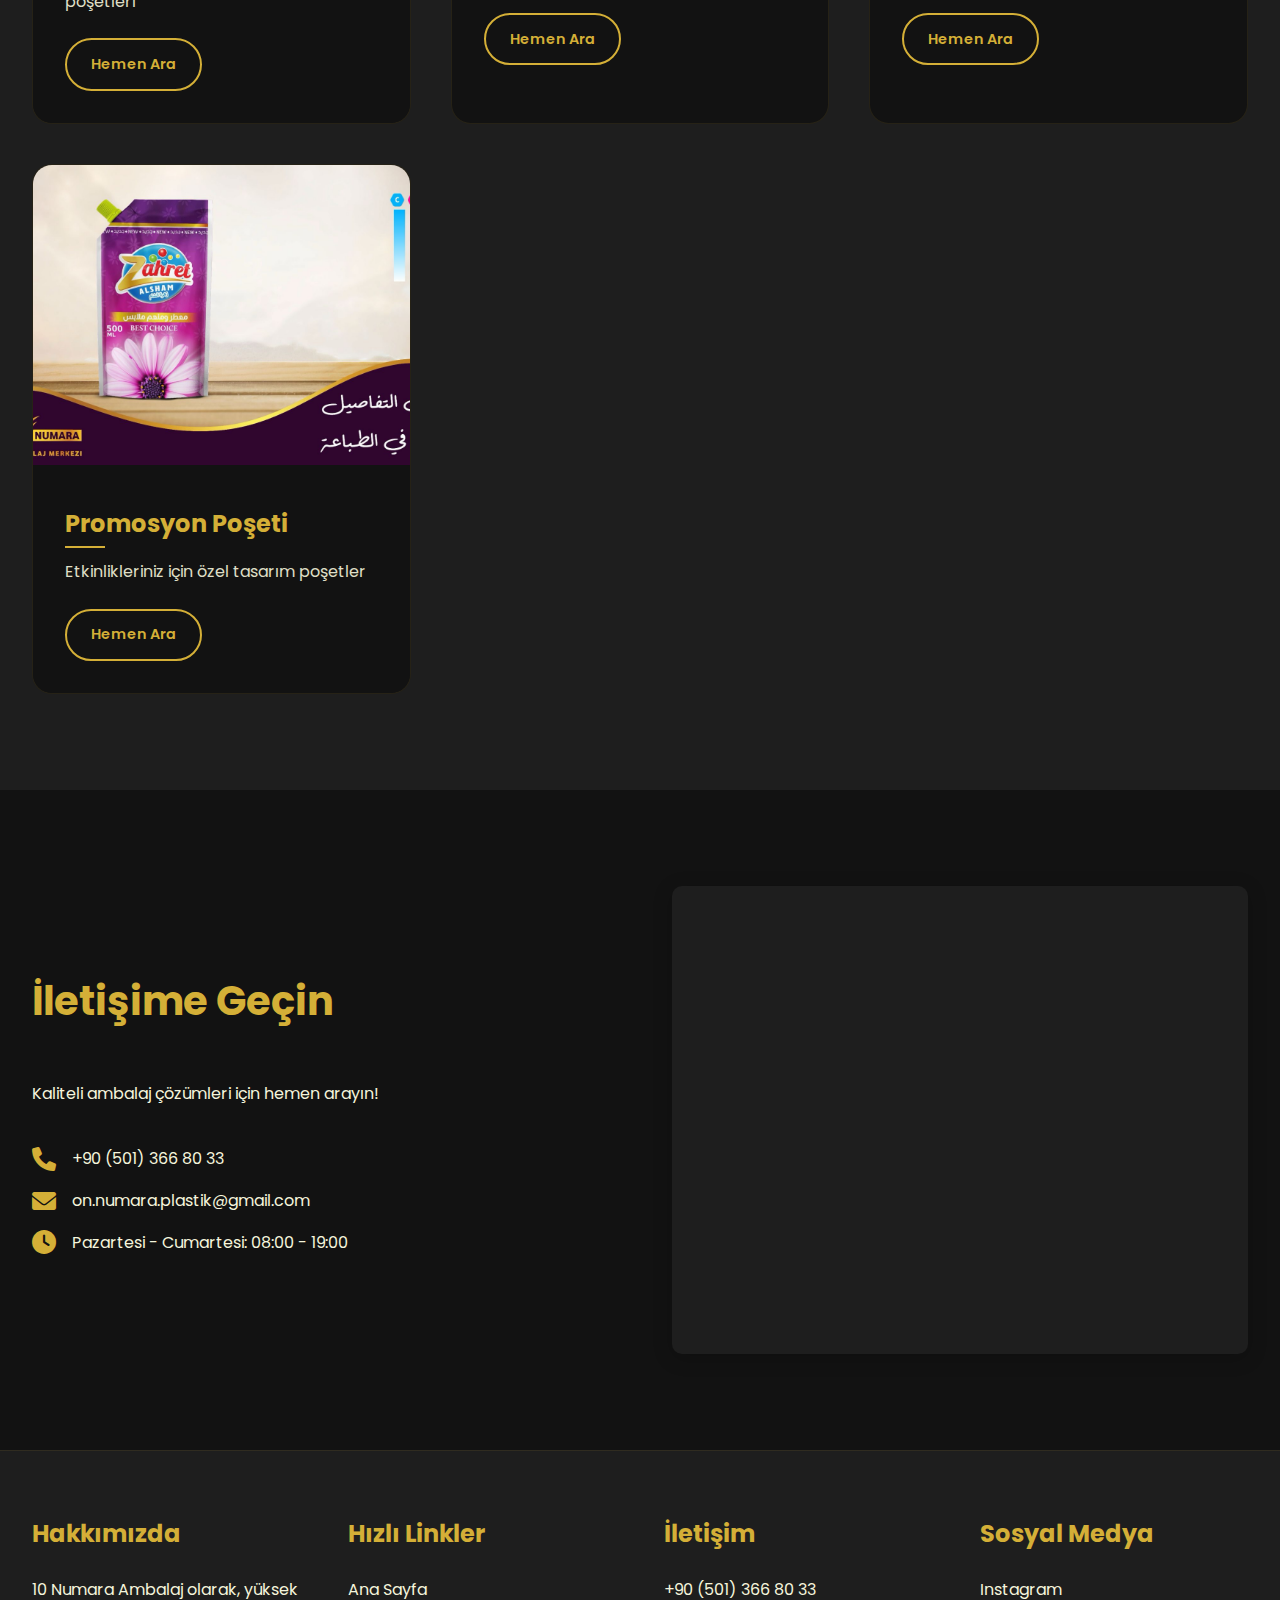
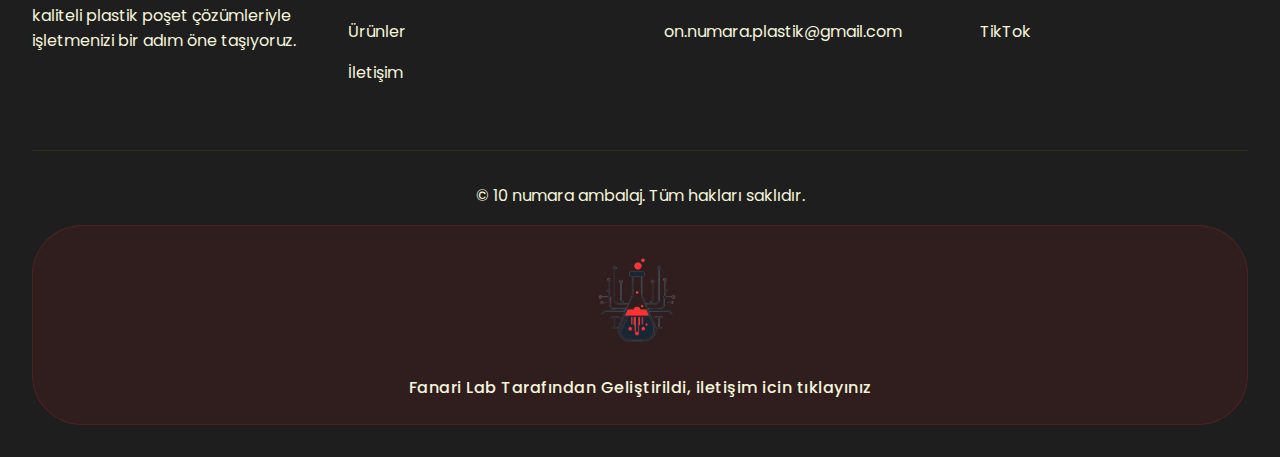
==== commit bad808eb: "Update index.html" ====
--- a/index.html
+++ b/index.html
@@ -16,9 +16,11 @@
     <meta property="og:type" content="website">
     <link rel="canonical" href="https://10numaraambalaj.com">
     <link rel="icon" type="image/png" href="images/favicon.png">
+    <link rel="preconnect" href="https://fonts.googleapis.com">
+    <link rel="preconnect" href="https://fonts.gstatic.com" crossorigin>
+    <link href="https://fonts.googleapis.com/css2?family=Poppins:wght@300;400;500;600;700&display=swap" rel="stylesheet">
+    <link rel="stylesheet" href="https://cdnjs.cloudflare.com/ajax/libs/font-awesome/6.0.0/css/all.min.css">
     <link rel="stylesheet" href="style.css">
-    <link rel="stylesheet" href="https://cdnjs.cloudflare.com/ajax/libs/font-awesome/6.0.0/css/all.min.css">
-    <link href="https://fonts.googleapis.com/css2?family=Poppins:wght@300;400;500;600;700&display=swap" rel="stylesheet">
     <script type="application/ld+json">
     {
         "@context": "https://schema.org",
@@ -50,7 +52,7 @@
             }, 'google_translate_element');
         }
     </script>
-    <script type="text/javascript" src="https://translate.google.com/translate_a/element.js?cb=googleTranslateElementInit"></script>
+    <script type="text/javascript" src="https://translate.google.com/translate_a/element.js?cb=googleTranslateElementInit" defer></script>
 </head>
 
 <body>
@@ -179,6 +181,27 @@
         <button class="lightbox-next" id="nextBtn">&gt;</button>
     </div>
 
+    <!-- Contact Popup -->
+    <div class="contact-popup" id="contactPopup">
+        <div class="popup-content">
+            <button class="close-popup" id="closePopup">&times;</button>
+            <div class="popup-logo">
+                <img src="images/fanaridev.png" alt="Fanari Dev Logo" class="popup-dev-logo" loading="lazy">
+            </div>
+            <h2>İletişim Bilgileri</h2>
+            <div class="contact-items">
+                <div class="contact-item">
+                    <i class="fas fa-phone"></i>
+                    <a href="tel:+905379295163">+90 537 929 51 63</a>
+                </div>
+                <div class="contact-item">
+                    <i class="fas fa-envelope"></i>
+                    <a href="mailto:fanarilab@gmail.com">fanarilab@gmail.com</a>
+                </div>
+            </div>
+        </div>
+    </div>
+
     <!-- Footer -->
     <footer class="footer">
         <div class="container">
@@ -211,7 +234,15 @@
                 </div>
             </div>
             <div class="footer-bottom">
-                <p>&copy; 10 Numara Ambalaj. Tüm Hakları Saklıdır.</p>
+                <p>&copy; 10 numara ambalaj. Tüm hakları saklıdır.</p>
+                <div class="dev-tag">
+                    <a href="#" id="devContact">
+                        <div class="dev-logo-container">
+                            <img src="images/fanaridev.png" alt="Fanari Dev Logo" class="dev-logo" loading="lazy">
+                        </div>
+                        <span>Fanari Lab Tarafından Geliştirildi, iletişim icin tıklayınız</span>
+                    </a>
+                </div>
             </div>
         </div>
     </footer>
@@ -248,23 +279,42 @@
         
         if (menuIcon) {
             menuIcon.addEventListener('click', function() {
-                menuItems.classList.toggle('active');
+                menuItems.style.display = menuItems.style.display === 'block' ? 'none' : 'block';
             });
         }
 
-        // Close mobile menu when clicking outside
-        document.addEventListener('click', function(event) {
-            if (!menuItems.contains(event.target) && !menuIcon.contains(event.target)) {
-                menuItems.classList.remove('active');
+        // Contact Popup Functionality
+        document.addEventListener('DOMContentLoaded', function() {
+            const devContact = document.getElementById('devContact');
+            const contactPopup = document.getElementById('contactPopup');
+            const closePopup = document.getElementById('closePopup');
+
+            if (devContact && contactPopup && closePopup) {
+                devContact.addEventListener('click', function(e) {
+                    e.preventDefault();
+                    contactPopup.style.display = 'flex';
+                    document.body.style.overflow = 'hidden';
+                });
+
+                closePopup.addEventListener('click', function() {
+                    contactPopup.style.display = 'none';
+                    document.body.style.overflow = '';
+                });
+
+                contactPopup.addEventListener('click', function(e) {
+                    if (e.target === contactPopup) {
+                        contactPopup.style.display = 'none';
+                        document.body.style.overflow = '';
+                    }
+                });
+
+                document.addEventListener('keydown', function(e) {
+                    if (e.key === 'Escape' && contactPopup.style.display === 'flex') {
+                        contactPopup.style.display = 'none';
+                        document.body.style.overflow = '';
+                    }
+                });
             }
-        });
-
-        // Close mobile menu when clicking a link
-        const menuLinks = menuItems.querySelectorAll('a');
-        menuLinks.forEach(link => {
-            link.addEventListener('click', () => {
-                menuItems.classList.remove('active');
-            });
         });
 
         // Lightbox functionality
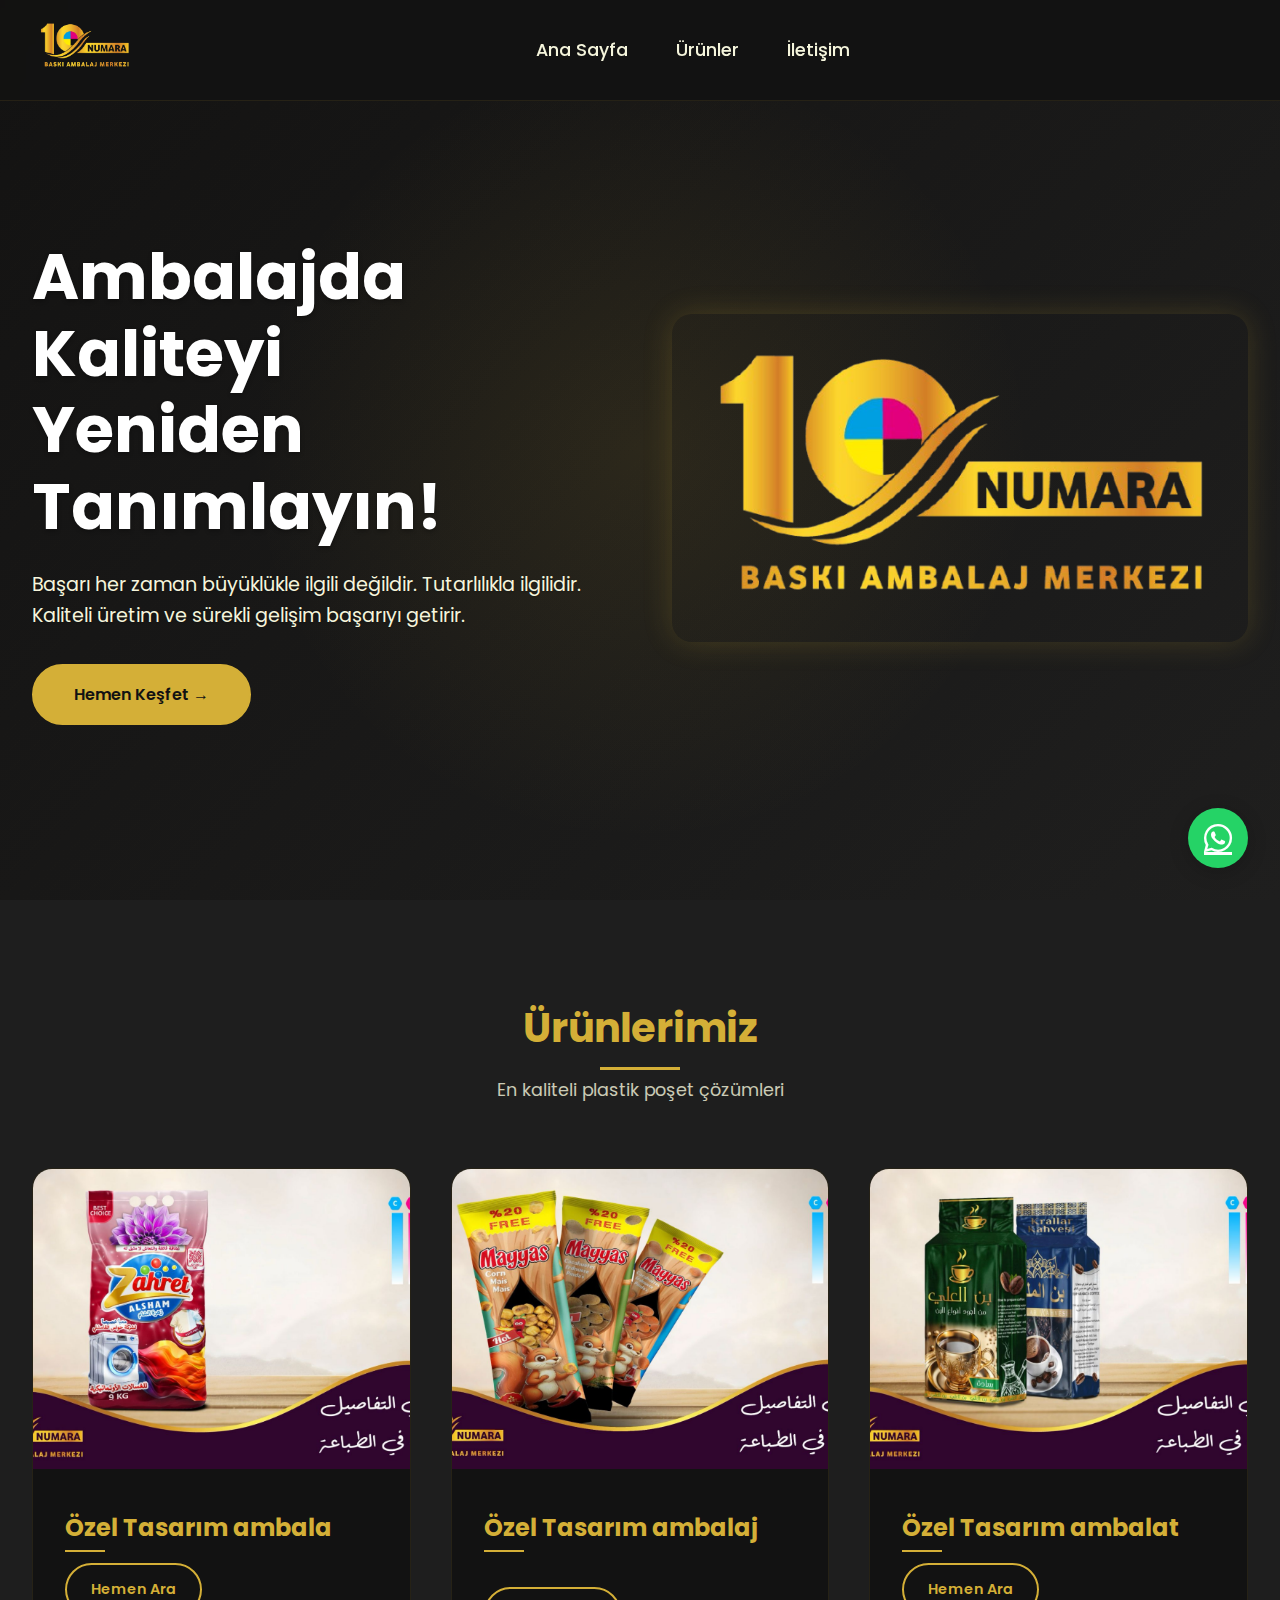
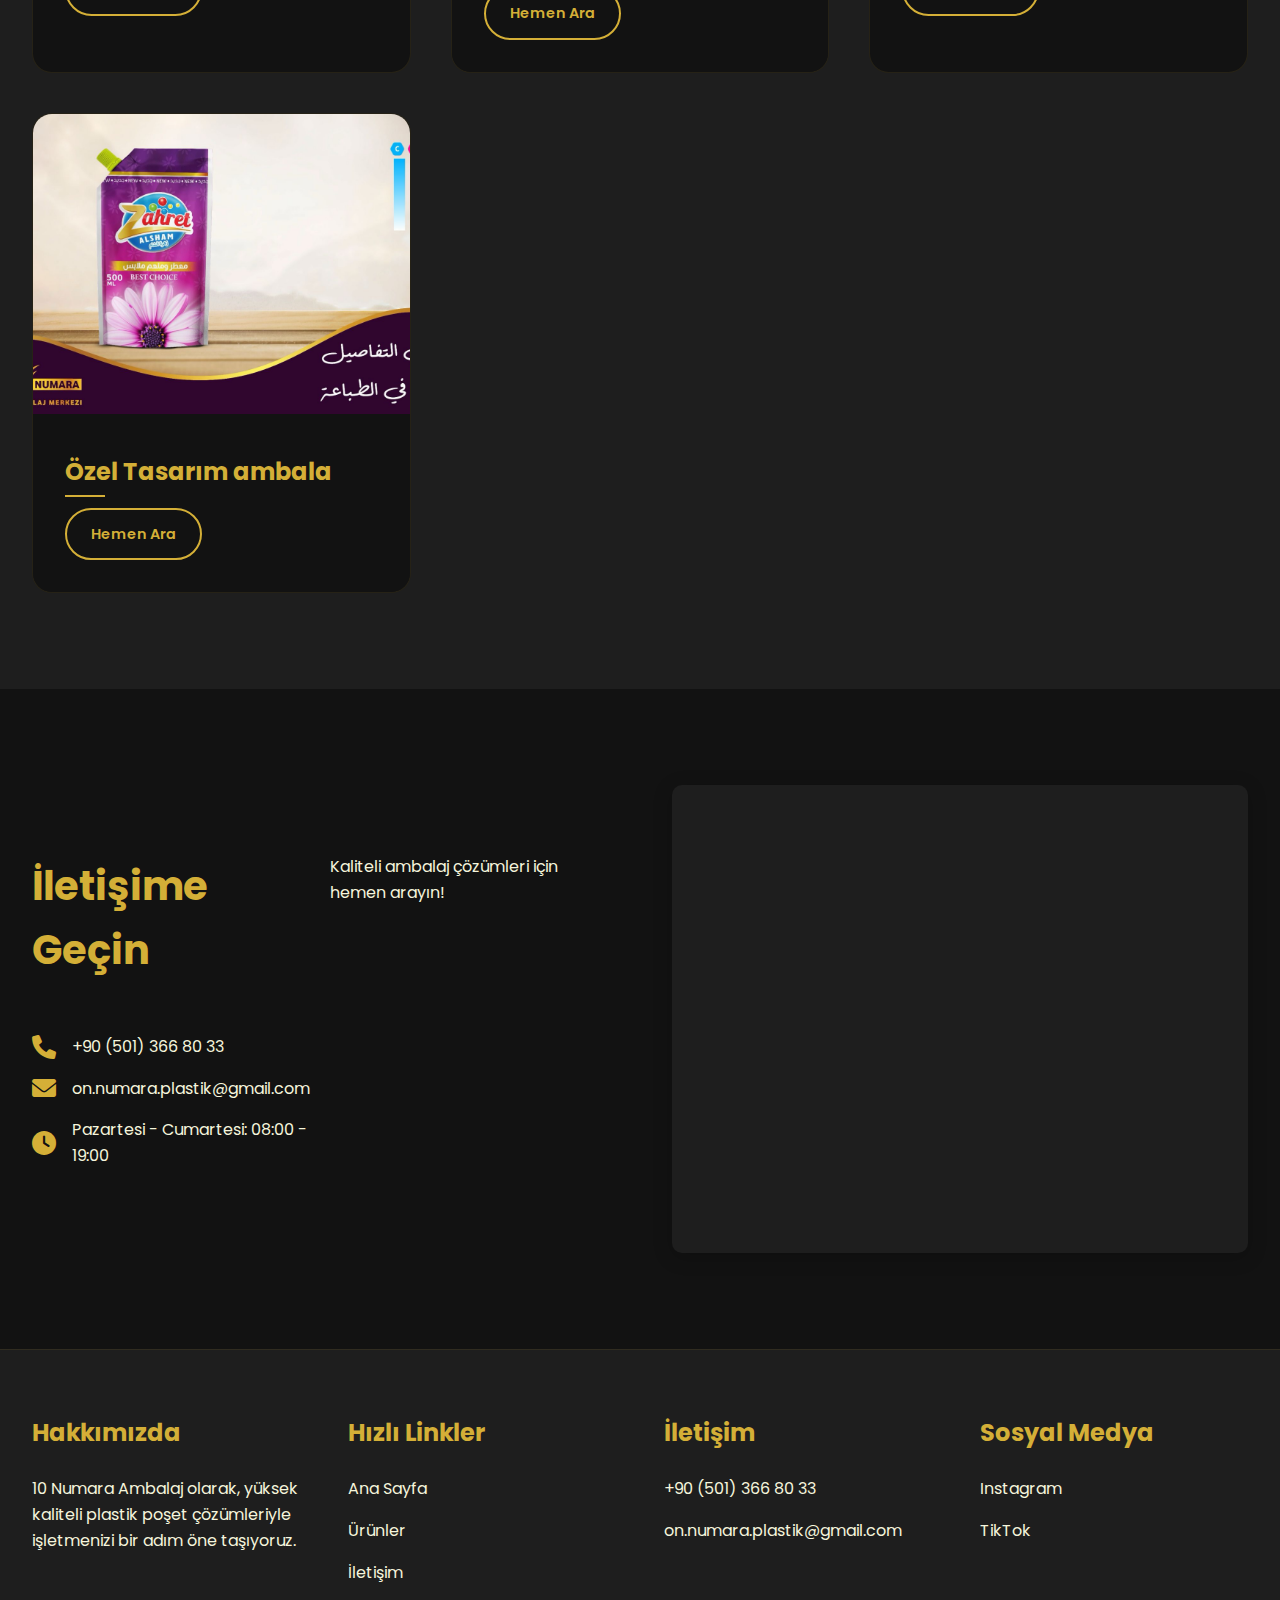
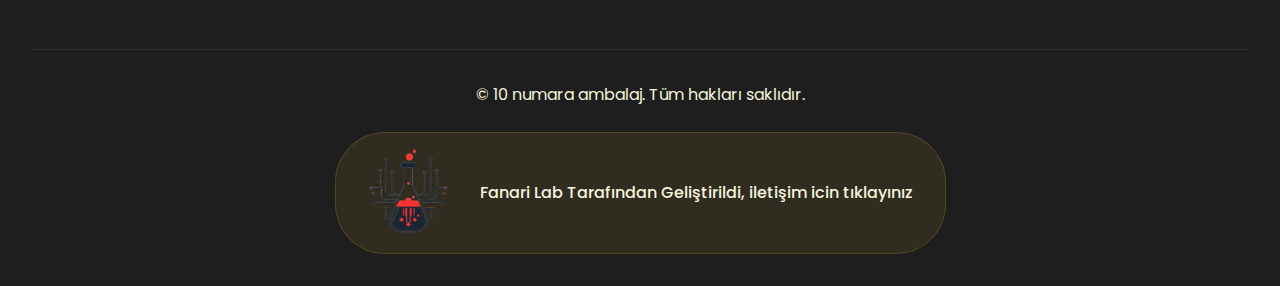
==== commit 6f684507: "Update index.html" ====
--- a/index.html
+++ b/index.html
@@ -107,32 +107,29 @@
                 <div class="product-card">
                     <img src="images/product-0.png" alt="Market Poşeti">
                     <div class="product-info">
-                        <h3>Market Poşeti</h3>
-                        <p>Yüksek kaliteli, dayanıklı market poşetleri</p>
+                        <h3>Özel Tasarım ambala</h3>
                         <a href="tel:+905013668033" class="btn">Hemen Ara</a>
                     </div>
                 </div>
                 <div class="product-card">
                     <img src="images/product-1.png" alt="Özel Tasarım Poşet">
                     <div class="product-info">
-                        <h3>Özel Tasarım Poşet</h3>
-                        <p>Markanıza özel tasarlanmış poşetler</p>
+                        <h3>Özel Tasarım ambalaj</h3>
+                        <p></p>
                         <a href="tel:+905013668033" class="btn">Hemen Ara</a>
                     </div>
                 </div>
                 <div class="product-card">
                     <img src="images/product-2.png" alt="Kurumsal Poşet">
                     <div class="product-info">
-                        <h3>Kurumsal Poşet</h3>
-                        <p>Kurumsal kimliğinizi yansıtan poşetler</p>
+                        <h3>Özel Tasarım ambalat</h3>
                         <a href="tel:+905013668033" class="btn">Hemen Ara</a>
                     </div>
                 </div>
                 <div class="product-card">
                     <img src="images/product-3.png" alt="Promosyon Poşeti">
                     <div class="product-info">
-                        <h3>Promosyon Poşeti</h3>
-                        <p>Etkinlikleriniz için özel tasarım poşetler</p>
+                        <h3>Özel Tasarım ambala</h3>
                         <a href="tel:+905013668033" class="btn">Hemen Ara</a>
                     </div>
                 </div>
--- a/style.css
+++ b/style.css
@@ -1285,107 +1285,57 @@
 
 /* Dev Tag Styles */
 .dev-tag {
-    margin-top: 1rem;
+    margin-top: 1.5rem;
     text-align: center;
 }
 
 .dev-tag a {
-    display: flex;
-    flex-direction: column;
+    display: inline-flex;
     align-items: center;
-    gap: 1rem;
-    color: var(--cream);
+    gap: 1.5rem;
     text-decoration: none;
+    color: var(--cream);
     transition: all 0.3s ease;
-    padding: 1.5rem;
+    padding: 1rem 2rem;
+    background: rgba(212, 175, 55, 0.1);
     border-radius: 50px;
-    background: rgba(212, 43, 43, 0.1);
-    border: 1px solid rgba(212, 43, 43, 0.2);
+    border: 1px solid rgba(212, 175, 55, 0.2);
 }
 
 .dev-tag a:hover {
-    background: rgba(212, 43, 43, 0.2);
     transform: translateY(-2px);
-    box-shadow: 0 0 30px rgba(212, 43, 43, 0.2);
+    background: rgba(212, 175, 55, 0.15);
+    box-shadow: 0 5px 15px rgba(212, 175, 55, 0.2);
 }
 
 .dev-logo-container {
-    padding: 0.5rem;
-    transition: all 0.3s ease;
-}
-
-.dev-tag a:hover .dev-logo-container {
-    transform: scale(1.05);
+    width: 88px;
+    height: 88px;
+    border-radius: 50%;
+    overflow: hidden;
+    transition: transform 0.3s ease;
 }
 
 .dev-logo {
-    height: 88px;
-    width: auto;
+    width: 100%;
+    height: 100%;
+    object-fit: cover;
     transition: transform 0.3s ease;
+}
+
+.dev-tag span {
+    font-size: 1rem;
+    color: var(--cream);
+    transition: color 0.3s ease;
+    font-weight: 500;
 }
 
 .dev-tag a:hover .dev-logo {
     transform: scale(1.1);
 }
 
-.dev-tag span {
-    font-size: 1rem;
-    font-weight: 500;
-    letter-spacing: 0.5px;
-    text-align: center;
-    line-height: 1.4;
-}
-
-@media screen and (max-width: 480px) {
-    .dev-tag a {
-        padding: 1.2rem;
-    }
-
-    .dev-logo {
-        height: 72px;
-    }
-
-    .dev-logo-container {
-        padding: 0.4rem;
-    }
-
-    .dev-tag span {
-        font-size: 0.9rem;
-    }
-}
-
-/* Popup Logo Styles */
-.popup-logo {
-    text-align: center;
-    margin-bottom: 1.5rem;
-}
-
-.popup-dev-logo {
-    height: 88px;
-    width: auto;
-    transition: transform 0.3s ease;
-}
-
-.popup-dev-logo:hover {
-    transform: scale(1.05);
-}
-
-@media screen and (max-width: 480px) {
-    .dev-tag a {
-        padding: 0.6rem 1.2rem;
-    }
-
-    .dev-logo {
-        height: 72px;
-    }
-
-    .dev-tag span {
-        font-size: 0.9rem;
-    }
-
-    .popup-dev-logo {
-        height: 72px;
-    }
+.dev-tag a:hover span {
+    color: var(--gold);
 }
 
 /* Contact Popup Styles */
@@ -1396,28 +1346,103 @@
     left: 0;
     width: 100%;
     height: 100%;
-    background: rgba(0, 0, 0, 0.9);
-    backdrop-filter: blur(5px);
-    -webkit-backdrop-filter: blur(5px);
-    z-index: 9999;
+    background-color: rgba(0, 0, 0, 0.85);
+    backdrop-filter: blur(8px);
+    z-index: 1000;
     justify-content: center;
     align-items: center;
 }
 
-.contact-popup.active {
-    display: flex;
-}
-
 .popup-content {
     background: var(--black-light);
-    padding: 2rem;
+    padding: 2.5rem;
     border-radius: 15px;
     position: relative;
+    max-width: 400px;
     width: 90%;
-    max-width: 400px;
-    border: 1px solid rgba(212, 43, 43, 0.2);
-    box-shadow: 0 0 30px rgba(212, 43, 43, 0.2);
-    animation: popupFadeIn 0.3s ease;
+    text-align: center;
+    box-shadow: 0 5px 25px rgba(212, 175, 55, 0.2);
+    border: 1px solid rgba(212, 175, 55, 0.1);
+    animation: popupFadeIn 0.3s ease-out;
+}
+
+.popup-logo {
+    margin-bottom: 2rem;
+}
+
+.popup-dev-logo {
+    height: 80px;
+    width: auto;
+    transition: transform 0.3s ease;
+}
+
+.popup-dev-logo:hover {
+    transform: scale(1.05);
+}
+
+.popup-content h2 {
+    color: var(--gold);
+    margin-bottom: 2rem;
+    font-size: 1.8rem;
+    font-weight: 600;
+}
+
+.contact-items {
+    display: flex;
+    flex-direction: column;
+    gap: 1rem;
+}
+
+.contact-item {
+    display: flex;
+    align-items: center;
+    justify-content: center;
+    gap: 1rem;
+    padding: 1rem;
+    background: rgba(212, 175, 55, 0.1);
+    border-radius: 10px;
+    border: 1px solid rgba(212, 175, 55, 0.2);
+    transition: all 0.3s ease;
+}
+
+.contact-item:hover {
+    transform: translateY(-2px);
+    background: rgba(212, 175, 55, 0.15);
+}
+
+.contact-item i {
+    color: var(--gold);
+    font-size: 1.2rem;
+}
+
+.contact-item a {
+    color: var(--cream);
+    text-decoration: none;
+    font-size: 1.1rem;
+    transition: color 0.3s ease;
+}
+
+.contact-item a:hover {
+    color: var(--gold);
+}
+
+.close-popup {
+    position: absolute;
+    top: 15px;
+    right: 20px;
+    font-size: 24px;
+    color: var(--cream);
+    background: none;
+    border: none;
+    cursor: pointer;
+    transition: all 0.3s ease;
+    opacity: 0.7;
+}
+
+.close-popup:hover {
+    color: var(--gold);
+    opacity: 1;
+    transform: rotate(90deg);
 }
 
 @keyframes popupFadeIn {
@@ -1431,97 +1456,39 @@
     }
 }
 
-.close-popup {
-    position: absolute;
-    top: 1rem;
-    right: 1.5rem;
-    font-size: 1.8rem;
-    color: #D42B2B;
-    cursor: pointer;
-    transition: all 0.3s ease;
-}
-
-.close-popup:hover {
-    color: #FF4444;
-    transform: rotate(90deg);
-}
-
-.popup-content h3 {
-    color: #D42B2B;
-    font-size: 1.8rem;
-    margin-bottom: 1.5rem;
-    text-align: center;
-    font-weight: 600;
-}
-
-.contact-info {
-    display: flex;
-    flex-direction: column;
-    gap: 1rem;
-}
-
-.contact-item {
-    display: flex;
-    align-items: center;
-    gap: 1rem;
-    padding: 1rem;
-    background: rgba(212, 43, 43, 0.1);
-    border-radius: 10px;
-    transition: all 0.3s ease;
-    border: 1px solid rgba(212, 43, 43, 0.2);
-}
-
-.contact-item:hover {
-    background: rgba(212, 43, 43, 0.15);
-    transform: translateX(5px);
-}
-
-.contact-item i {
-    font-size: 1.2rem;
-    color: #D42B2B;
-    width: 40px;
-    height: 40px;
-    display: flex;
-    align-items: center;
-    justify-content: center;
-    background: rgba(212, 43, 43, 0.1);
-    border-radius: 50%;
-    border: 1px solid rgba(212, 43, 43, 0.2);
-}
-
-.contact-item a {
-    color: var(--cream);
-    text-decoration: none;
-    font-size: 1.1rem;
-    transition: all 0.3s ease;
-}
-
-.contact-item a:hover {
-    color: #D42B2B;
-}
-
 @media (max-width: 480px) {
     .popup-content {
-        padding: 1.5rem;
+        padding: 2rem;
         width: 95%;
     }
-    
-    .popup-content h3 {
+
+    .popup-dev-logo {
+        height: 60px;
+    }
+
+    .popup-content h2 {
         font-size: 1.5rem;
     }
-    
+
     .contact-item {
         padding: 0.8rem;
     }
-    
+
     .contact-item a {
         font-size: 1rem;
     }
 
-    .contact-item i {
-        font-size: 1rem;
-        width: 35px;
-        height: 35px;
-    }
-}
-
+    .dev-logo-container {
+        width: 60px;
+        height: 60px;
+    }
+
+    .dev-tag span {
+        font-size: 0.9rem;
+    }
+
+    .dev-tag a {
+        padding: 0.8rem 1.5rem;
+    }
+}
+
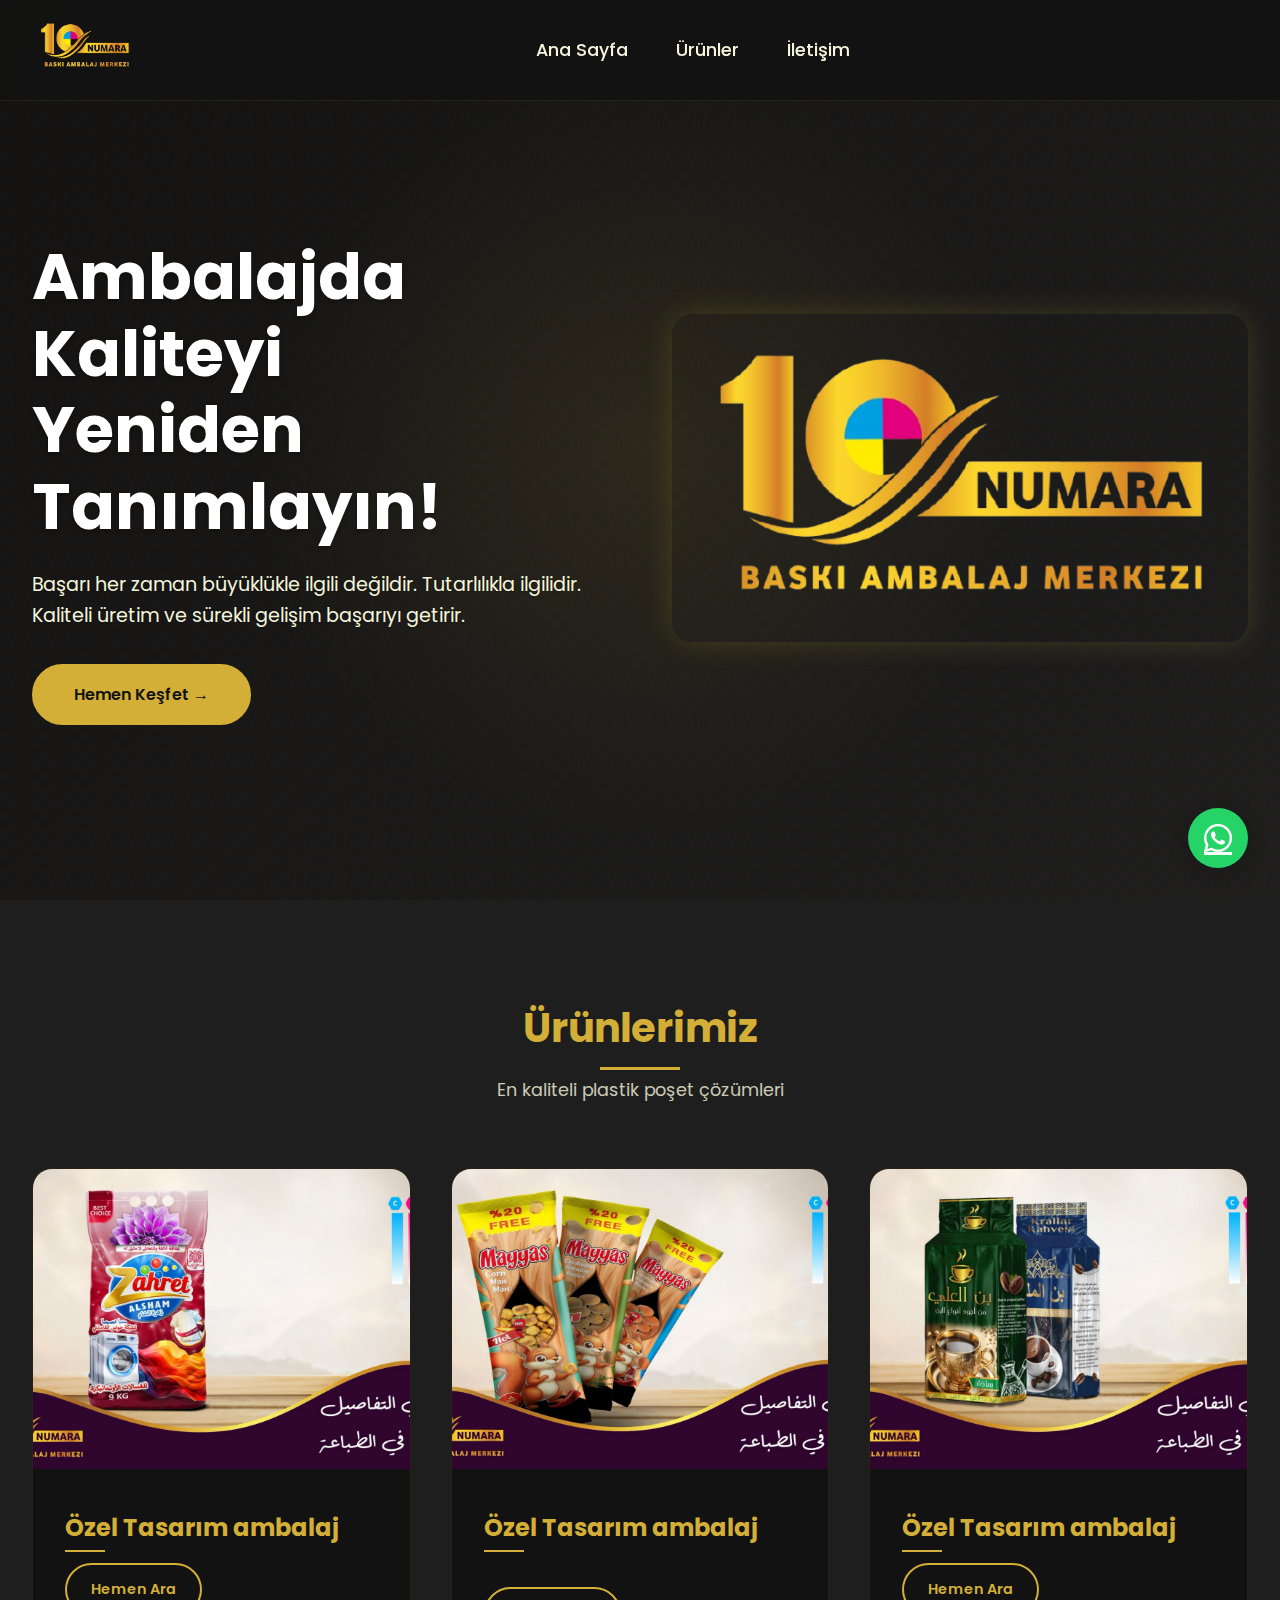
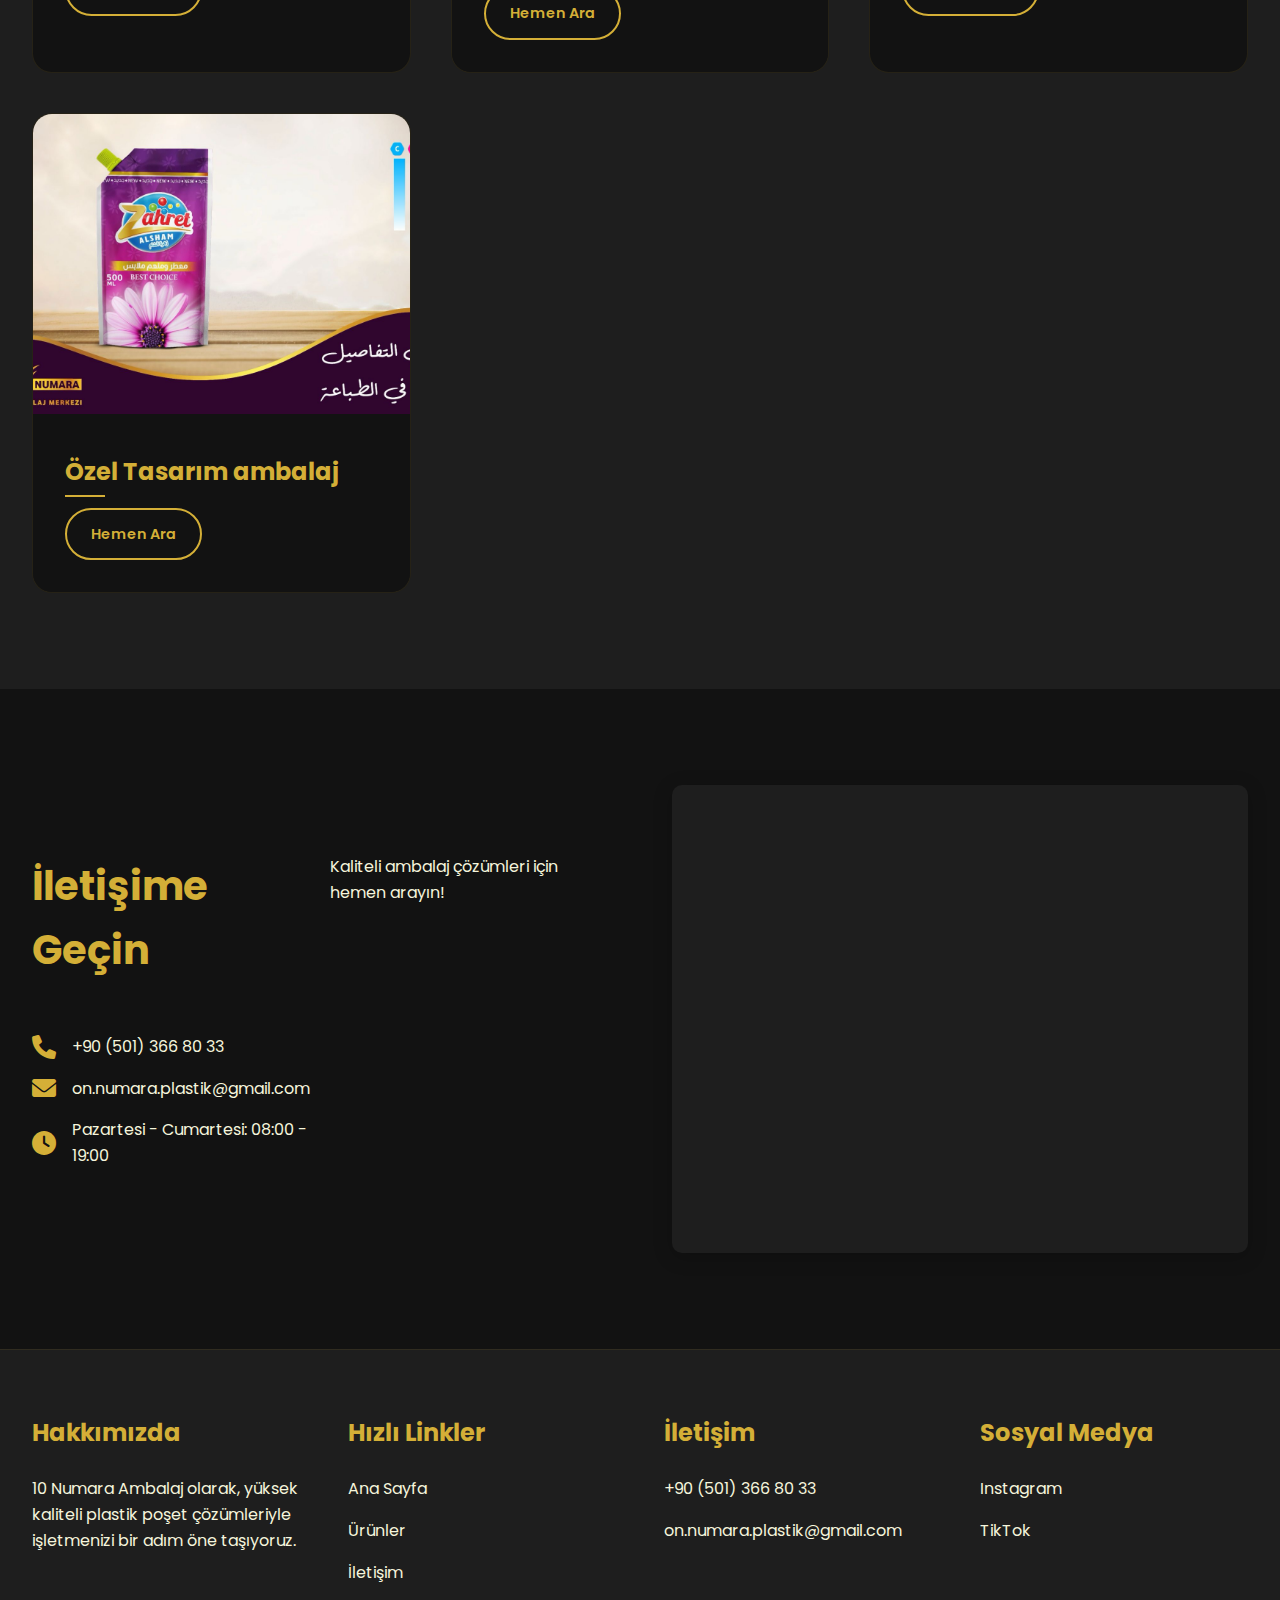
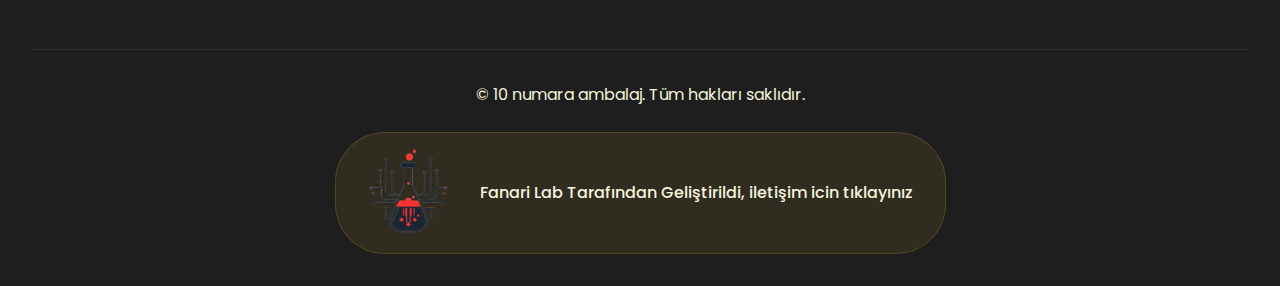
==== commit 6c22a7b0: "Update index.html" ====
--- a/index.html
+++ b/index.html
@@ -107,7 +107,7 @@
                 <div class="product-card">
                     <img src="images/product-0.png" alt="Market Poşeti">
                     <div class="product-info">
-                        <h3>Özel Tasarım ambala</h3>
+                        <h3>Özel Tasarım ambalaj</h3>
                         <a href="tel:+905013668033" class="btn">Hemen Ara</a>
                     </div>
                 </div>
@@ -122,14 +122,14 @@
                 <div class="product-card">
                     <img src="images/product-2.png" alt="Kurumsal Poşet">
                     <div class="product-info">
-                        <h3>Özel Tasarım ambalat</h3>
+                        <h3>Özel Tasarım ambalaj</h3>
                         <a href="tel:+905013668033" class="btn">Hemen Ara</a>
                     </div>
                 </div>
                 <div class="product-card">
                     <img src="images/product-3.png" alt="Promosyon Poşeti">
                     <div class="product-info">
-                        <h3>Özel Tasarım ambala</h3>
+                        <h3>Özel Tasarım ambalaj</h3>
                         <a href="tel:+905013668033" class="btn">Hemen Ara</a>
                     </div>
                 </div>
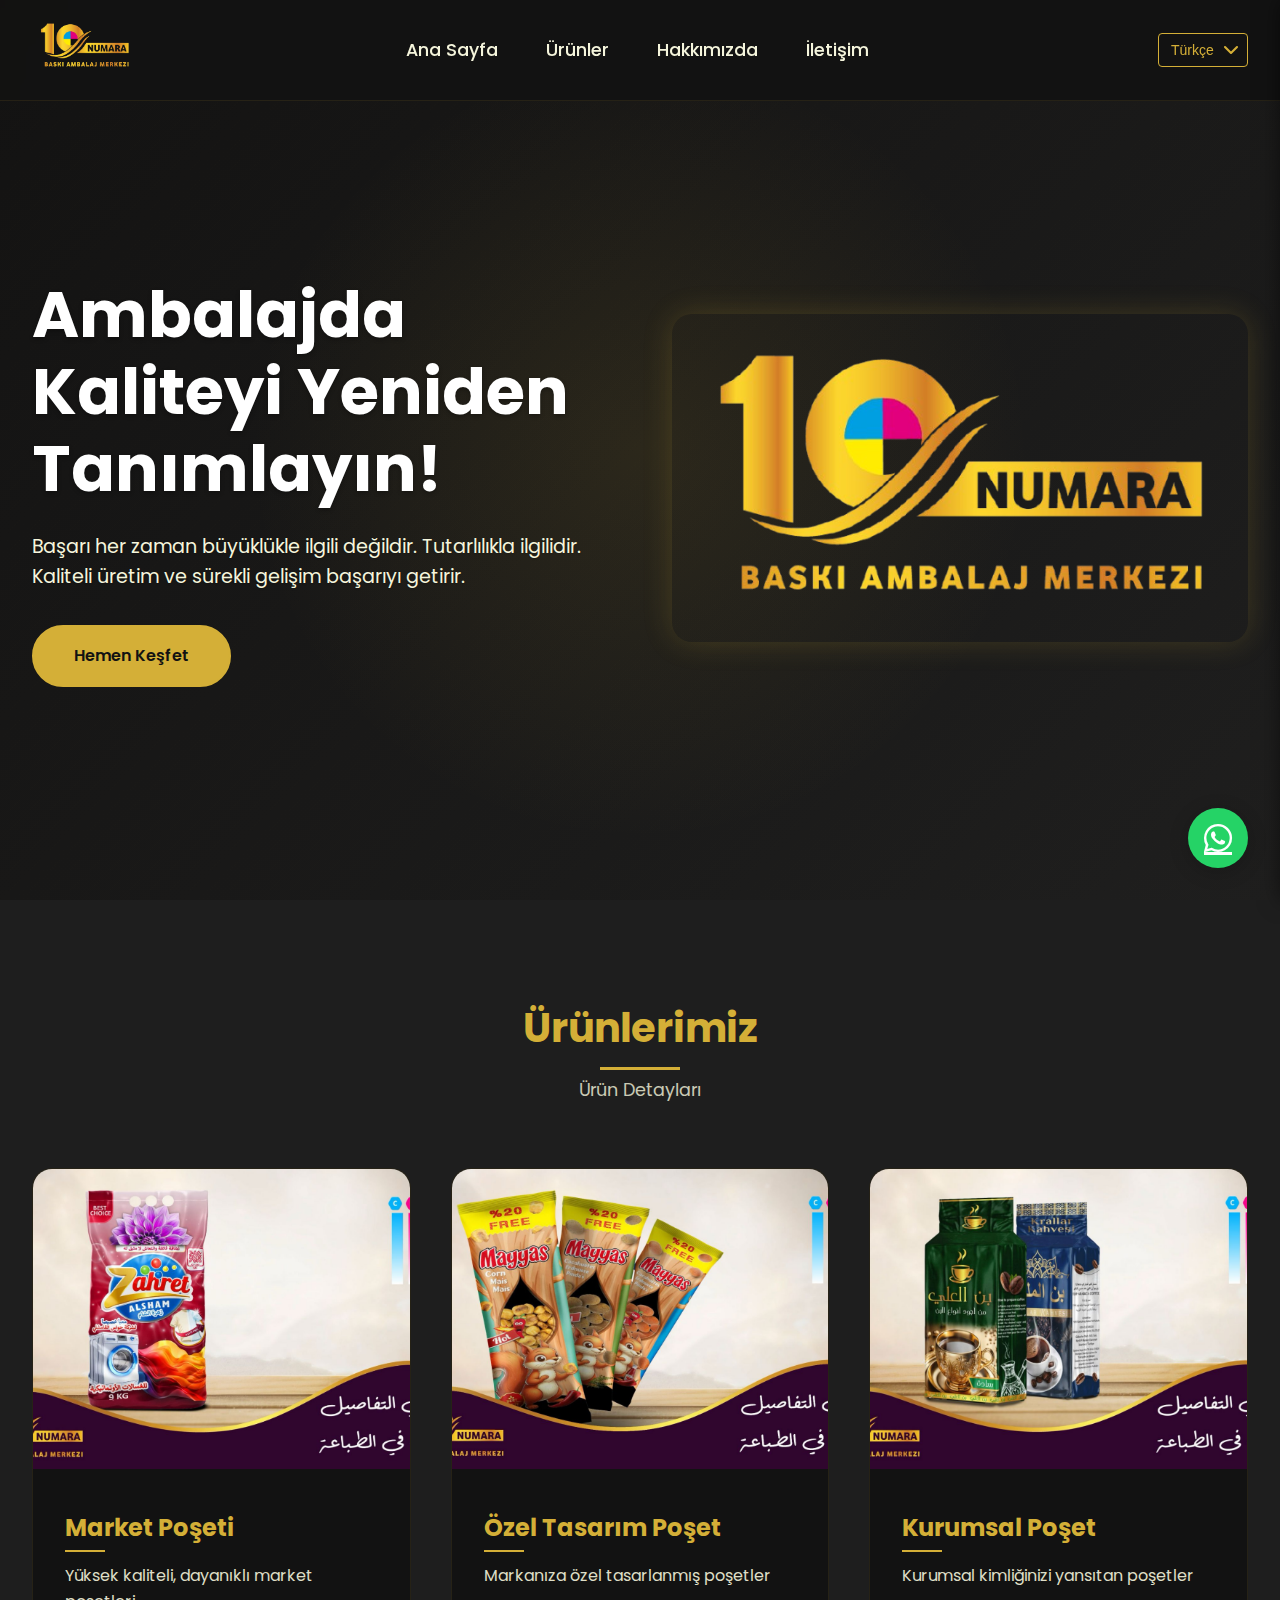
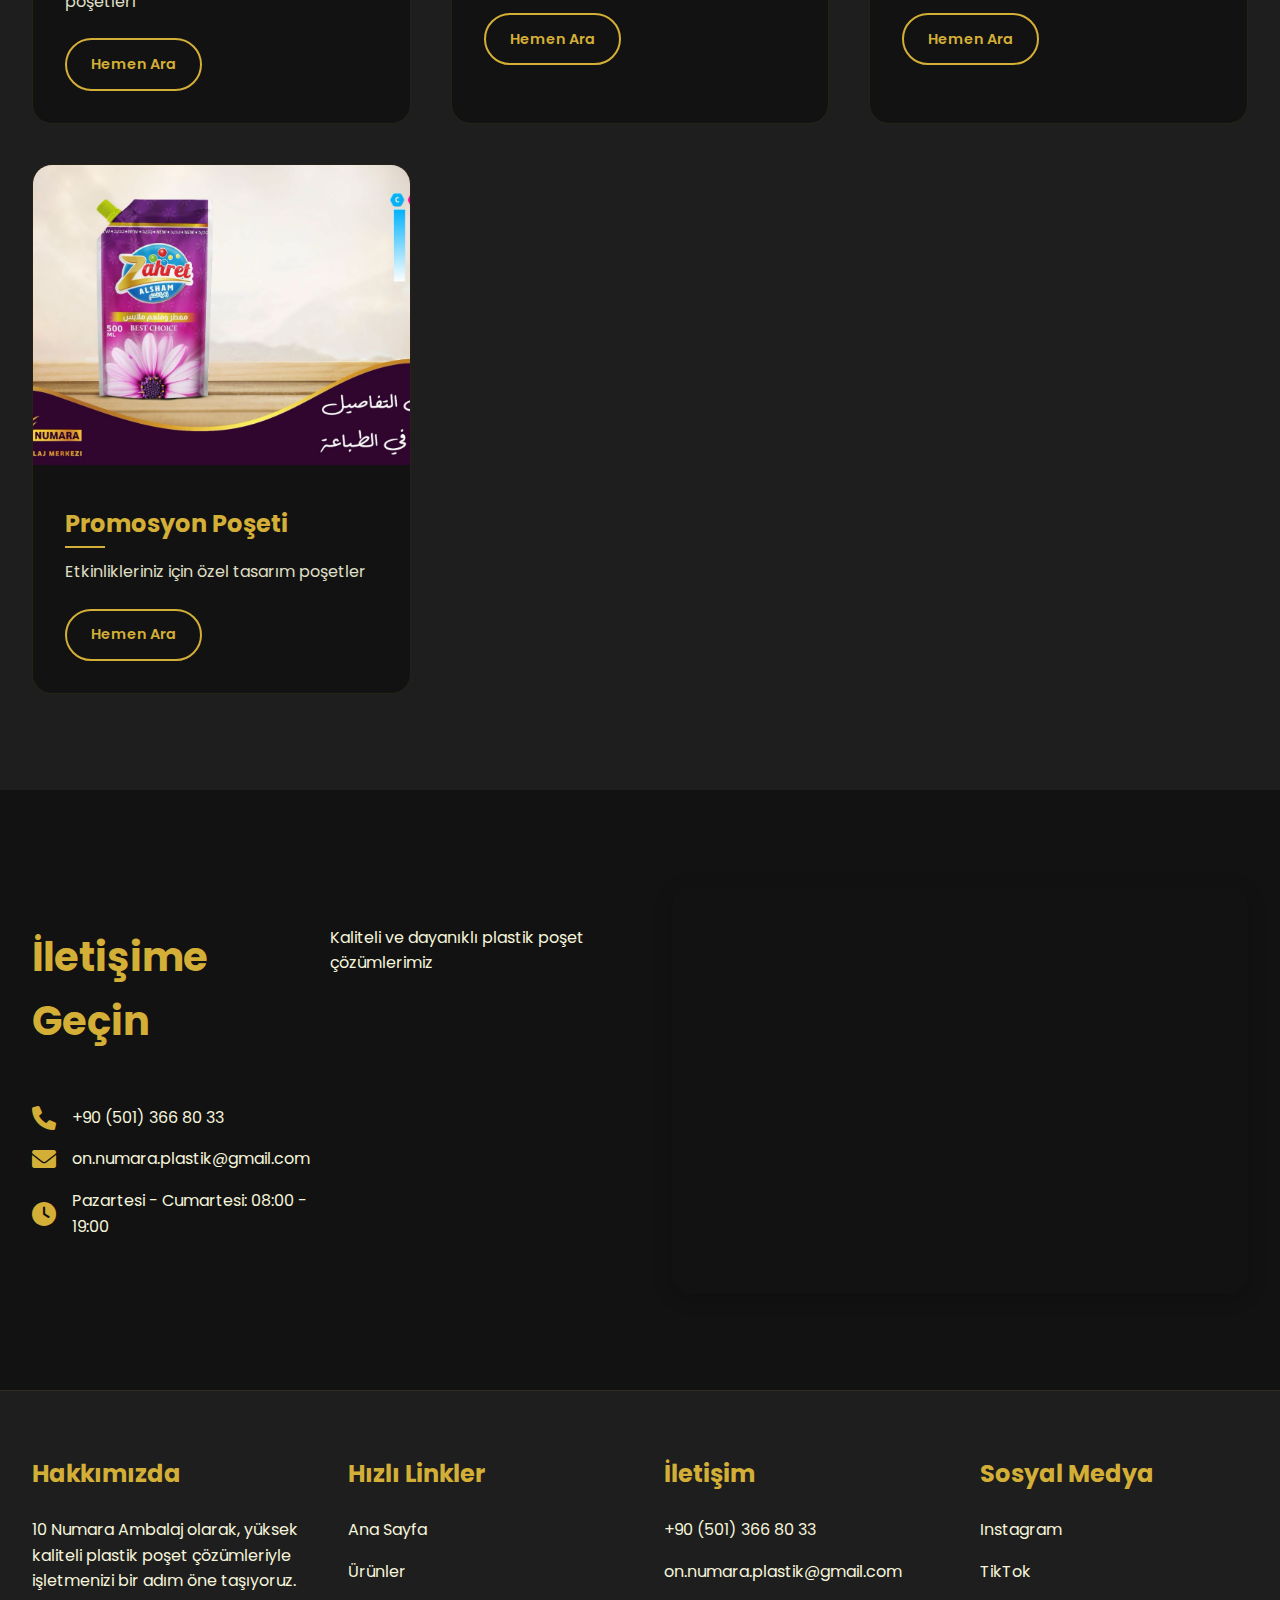
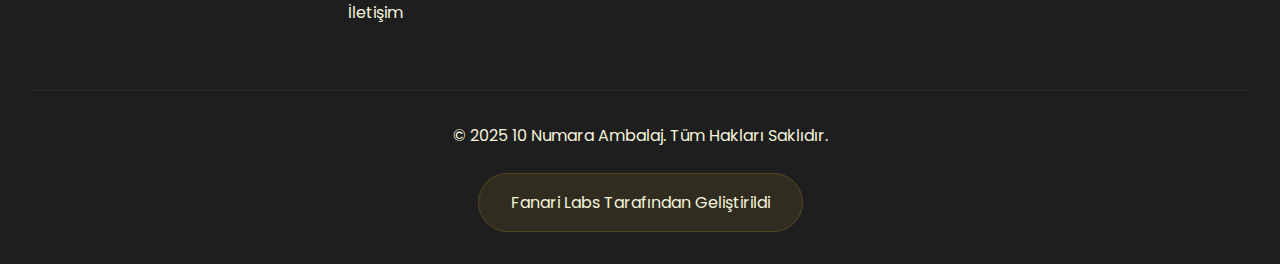
==== commit 7a54c509: "Merge remote changes and update website files" ====
--- a/index.html
+++ b/index.html
@@ -21,6 +21,7 @@
     <link href="https://fonts.googleapis.com/css2?family=Poppins:wght@300;400;500;600;700&display=swap" rel="stylesheet">
     <link rel="stylesheet" href="https://cdnjs.cloudflare.com/ajax/libs/font-awesome/6.0.0/css/all.min.css">
     <link rel="stylesheet" href="style.css">
+    <link href="https://unpkg.com/aos@2.3.1/dist/aos.css" rel="stylesheet">
     <script type="application/ld+json">
     {
         "@context": "https://schema.org",
@@ -43,16 +44,9 @@
         }
     }
     </script>
-    <script type="text/javascript">
-        function googleTranslateElementInit() {
-            new google.translate.TranslateElement({
-                pageLanguage: 'tr',
-                includedLanguages: 'en,ar,tr',
-                layout: google.translate.TranslateElement.InlineLayout.SIMPLE
-            }, 'google_translate_element');
-        }
-    </script>
-    <script type="text/javascript" src="https://translate.google.com/translate_a/element.js?cb=googleTranslateElementInit" defer></script>
+    <script src="https://unpkg.com/aos@2.3.1/dist/aos.js"></script>
+    <script src="translations.js"></script>
+    <script src="script.js"></script>
 </head>
 
 <body>
@@ -68,26 +62,56 @@
                 <a href="index.html"><img src="images/logo-gold.png" alt="10 Numara Ambalaj Logo"></a>
             </div>
             <nav>
-                <ul id="MenuItems">
-                    <li><a href="index.html">Ana Sayfa</a></li>
-                    <li><a href="products.html">Ürünler</a></li>
-                    <li><a href="contact.html">İletişim</a></li>
+                <ul>
+                    <li><a href="index.html" data-translate="home">Ana Sayfa</a></li>
+                    <li><a href="products.html" data-translate="products">Ürünler</a></li>
+                    <li><a href="about.html" data-translate="about">Hakkımızda</a></li>
+                    <li><a href="contact.html" data-translate="contact">İletişim</a></li>
                 </ul>
-                <i class="fas fa-bars menu-icon"></i>
             </nav>
-            <div id="google_translate_element"></div>
-        </div>
-    </div>
+            <div class="language-selector">
+                <select id="language-selector" onchange="window.setLanguage(this.value)">
+                    <option value="tr">Türkçe</option>
+                    <option value="en">English</option>
+                    <option value="ar">العربية</option>
+                </select>
+            </div>
+        </div>
+    </div>
+
+    <!-- Mobile Menu Toggle -->
+    <div class="menu-toggle" onclick="toggleMenu()">
+        <i class="fas fa-bars"></i>
+    </div>
+
+    <!-- Mobile Menu -->
+    <div class="mobile-menu" id="mobileMenu">
+        <ul>
+            <li><a href="index.html" data-translate="home">Ana Sayfa</a></li>
+            <li><a href="products.html" data-translate="products">Ürünler</a></li>
+            <li><a href="about.html" data-translate="about">Hakkımızda</a></li>
+            <li><a href="contact.html" data-translate="contact">İletişim</a></li>
+        </ul>
+        <div class="language-selector">
+            <select id="mobile-language-selector" onchange="window.setLanguage(this.value)">
+                <option value="tr">Türkçe</option>
+                <option value="en">English</option>
+                <option value="ar">العربية</option>
+            </select>
+        </div>
+    </div>
+
+    <!-- Overlay -->
+    <div class="overlay" id="overlay"></div>
 
     <!-- Hero Section -->
     <section class="hero">
         <div class="container">
             <div class="row">
                 <div class="col-2">
-                    <h1>Ambalajda Kaliteyi <br> Yeniden Tanımlayın!</h1>
-                    <p>Başarı her zaman büyüklükle ilgili değildir. Tutarlılıkla ilgilidir.<br>
-                        Kaliteli üretim ve sürekli gelişim başarıyı getirir.</p>
-                    <a href="products.html" class="btn">Hemen Keşfet &#8594;</a>
+                    <h1 data-translate="welcome">Ambalajda Kaliteyi Yeniden Tanımlayın!</h1>
+                    <p data-translate="welcome_message">Başarı her zaman büyüklükle ilgili değildir. Tutarlılıkla ilgilidir. Kaliteli üretim ve sürekli gelişim başarıyı getirir.</p>
+                    <a href="products.html" class="btn" data-translate="explore_now">Hemen Keşfet &#8594;</a>
                 </div>
                 <div class="col-2">
                     <img src="images/logo-gold.png" alt="10 Numara Ambalaj Logo">
@@ -100,37 +124,40 @@
     <section class="products">
         <div class="container">
             <div class="title">
-                <h2>Ürünlerimiz</h2>
-                <p>En kaliteli plastik poşet çözümleri</p>
+                <h2 data-translate="our_products">Ürünlerimiz</h2>
+                <p data-translate="product_details">En kaliteli plastik poşet çözümleri</p>
             </div>
             <div class="row">
                 <div class="product-card">
                     <img src="images/product-0.png" alt="Market Poşeti">
                     <div class="product-info">
-                        <h3>Özel Tasarım ambalaj</h3>
-                        <a href="tel:+905013668033" class="btn">Hemen Ara</a>
+                        <h3 data-translate="market_bag">Market Poşeti</h3>
+                        <p data-translate="market_bag_desc">Yüksek kaliteli, dayanıklı market poşetleri</p>
+                        <a href="tel:+905013668033" class="btn" data-translate="call_now">Hemen Ara</a>
                     </div>
                 </div>
                 <div class="product-card">
                     <img src="images/product-1.png" alt="Özel Tasarım Poşet">
                     <div class="product-info">
-                        <h3>Özel Tasarım ambalaj</h3>
-                        <p></p>
-                        <a href="tel:+905013668033" class="btn">Hemen Ara</a>
+                        <h3 data-translate="custom_bag">Özel Tasarım Poşet</h3>
+                        <p data-translate="custom_bag_desc">Markanıza özel tasarlanmış poşetler</p>
+                        <a href="tel:+905013668033" class="btn" data-translate="call_now">Hemen Ara</a>
                     </div>
                 </div>
                 <div class="product-card">
                     <img src="images/product-2.png" alt="Kurumsal Poşet">
                     <div class="product-info">
-                        <h3>Özel Tasarım ambalaj</h3>
-                        <a href="tel:+905013668033" class="btn">Hemen Ara</a>
+                        <h3 data-translate="corporate_bag">Kurumsal Poşet</h3>
+                        <p data-translate="corporate_bag_desc">Kurumsal kimliğinizi yansıtan poşetler</p>
+                        <a href="tel:+905013668033" class="btn" data-translate="call_now">Hemen Ara</a>
                     </div>
                 </div>
                 <div class="product-card">
                     <img src="images/product-3.png" alt="Promosyon Poşeti">
                     <div class="product-info">
-                        <h3>Özel Tasarım ambalaj</h3>
-                        <a href="tel:+905013668033" class="btn">Hemen Ara</a>
+                        <h3 data-translate="promo_bag">Promosyon Poşeti</h3>
+                        <p data-translate="promo_bag_desc">Etkinlikleriniz için özel tasarım poşetler</p>
+                        <a href="tel:+905013668033" class="btn" data-translate="call_now">Hemen Ara</a>
                     </div>
                 </div>
             </div>
@@ -142,8 +169,8 @@
         <div class="container">
             <div class="row">
                 <div class="contact-info">
-                    <h2>İletişime Geçin</h2>
-                    <p>Kaliteli ambalaj çözümleri için hemen arayın!</p>
+                    <h2 data-translate="get_in_touch">İletişime Geçin</h2>
+                    <p data-translate="quality_solutions">Kaliteli ambalaj çözümleri için hemen arayın!</p>
                     <ul>
                         <li>
                             <i class="fas fa-phone"></i>
@@ -155,7 +182,7 @@
                         </li>
                         <li>
                             <i class="fas fa-clock"></i>
-                            <span>Pazartesi - Cumartesi: 08:00 - 19:00</span>
+                            <span data-translate="work_hours">Pazartesi - Cumartesi: 08:00 - 19:00</span>
                         </li>
                     </ul>
                 </div>
@@ -189,11 +216,11 @@
             <div class="contact-items">
                 <div class="contact-item">
                     <i class="fas fa-phone"></i>
-                    <a href="tel:+905379295163">+90 537 929 51 63</a>
+                    <a href="tel:+905379295163" data-translate="dev_phone">+90 537 929 51 63</a>
                 </div>
                 <div class="contact-item">
                     <i class="fas fa-envelope"></i>
-                    <a href="mailto:fanarilab@gmail.com">fanarilab@gmail.com</a>
+                    <a href="mailto:fanarilabs@gmail.com" data-translate="dev_email">fanarilabs@gmail.com</a>
                 </div>
             </div>
         </div>
@@ -204,26 +231,26 @@
         <div class="container">
             <div class="row">
                 <div class="footer-col">
-                    <h3>Hakkımızda</h3>
-                    <p>10 Numara Ambalaj olarak, yüksek kaliteli plastik poşet çözümleriyle işletmenizi bir adım öne taşıyoruz.</p>
+                    <h3 data-translate="about_us">Hakkımızda</h3>
+                    <p data-translate="about_us_desc">10 Numara Ambalaj olarak, yüksek kaliteli plastik poşet çözümleriyle işletmenizi bir adım öne taşıyoruz.</p>
                 </div>
                 <div class="footer-col">
-                    <h3>Hızlı Linkler</h3>
+                    <h3 data-translate="quick_links">Hızlı Linkler</h3>
                     <ul>
-                        <li><a href="index.html">Ana Sayfa</a></li>
-                        <li><a href="products.html">Ürünler</a></li>
-                        <li><a href="contact.html">İletişim</a></li>
+                        <li><a href="index.html" data-translate="home">Ana Sayfa</a></li>
+                        <li><a href="products.html" data-translate="products">Ürünler</a></li>
+                        <li><a href="contact.html" data-translate="contact">İletişim</a></li>
                     </ul>
                 </div>
                 <div class="footer-col">
-                    <h3>İletişim</h3>
+                    <h3 data-translate="contact">İletişim</h3>
                     <ul>
                         <li><a href="tel:+905013668033">+90 (501) 366 80 33</a></li>
                         <li><a href="mailto:on.numara.plastik@gmail.com">on.numara.plastik@gmail.com</a></li>
                     </ul>
                 </div>
                 <div class="footer-col">
-                    <h3>Sosyal Medya</h3>
+                    <h3 data-translate="social_media">Sosyal Medya</h3>
                     <ul>
                         <li><a href="https://www.instagram.com/on_numara_ambalaj/" target="_blank">Instagram</a></li>
                         <li><a href="https://www.tiktok.com/@10.numara.baski.a" target="_blank">TikTok</a></li>
@@ -231,13 +258,12 @@
                 </div>
             </div>
             <div class="footer-bottom">
-                <p>&copy; 10 numara ambalaj. Tüm hakları saklıdır.</p>
+                <p data-translate="rights_reserved">&copy; 10 numara ambalaj. Tüm hakları saklıdır.</p>
                 <div class="dev-tag">
-                    <a href="#" id="devContact">
+                    <a href="#" id="devContact" data-translate="developed_by">
                         <div class="dev-logo-container">
                             <img src="images/fanaridev.png" alt="Fanari Dev Logo" class="dev-logo" loading="lazy">
                         </div>
-                        <span>Fanari Lab Tarafından Geliştirildi, iletişim icin tıklayınız</span>
                     </a>
                 </div>
             </div>
@@ -251,6 +277,30 @@
 
     <!-- Scripts -->
     <script>
+        // Mobile Menu Toggle
+        function toggleMenu() {
+            const mobileMenu = document.getElementById("mobileMenu");
+            mobileMenu.classList.toggle("active");
+        }
+
+        // Close mobile menu when clicking outside
+        document.addEventListener("click", function(e) {
+            const mobileMenu = document.getElementById("mobileMenu");
+            const menuToggle = document.querySelector(".menu-toggle");
+            
+            if (!mobileMenu.contains(e.target) && !menuToggle.contains(e.target) && mobileMenu.classList.contains("active")) {
+                mobileMenu.classList.remove("active");
+            }
+        });
+
+        // Close mobile menu on escape key
+        document.addEventListener("keydown", function(e) {
+            if (e.key === "Escape") {
+                const mobileMenu = document.getElementById("mobileMenu");
+                mobileMenu.classList.remove("active");
+            }
+        });
+
         // Loading Animation
         window.addEventListener('load', function() {
             const loader = document.querySelector('.loader');
@@ -270,15 +320,11 @@
             }
         });
 
-        // Mobile Menu Toggle
-        const menuItems = document.getElementById('MenuItems');
-        const menuIcon = document.querySelector('.menu-icon');
-        
-        if (menuIcon) {
-            menuIcon.addEventListener('click', function() {
-                menuItems.style.display = menuItems.style.display === 'block' ? 'none' : 'block';
-            });
-        }
+        // Initialize AOS
+        AOS.init({
+            duration: 1000,
+            once: true
+        });
 
         // Contact Popup Functionality
         document.addEventListener('DOMContentLoaded', function() {
@@ -381,4 +427,4 @@
     </script>
 </body>
 
-</html>
+</html>--- a/style.css
+++ b/style.css
@@ -24,6 +24,120 @@
     color: var(--cream);
     line-height: 1.6;
     overflow-x: hidden;
+}
+
+/* Mobile Menu */
+.mobile-menu {
+    position: fixed;
+    top: 0;
+    right: -300px;
+    width: 300px;
+    height: 100vh;
+    background: rgba(0, 0, 0, 0.95);
+    padding: 20px;
+    transition: right 0.3s ease;
+    z-index: 1000;
+    box-shadow: 0 0 20px rgba(0, 0, 0, 0.5);
+}
+
+.mobile-menu.active {
+    right: 0;
+}
+
+.mobile-menu ul {
+    list-style: none;
+    padding: 0;
+    margin: 0;
+}
+
+.mobile-menu ul li {
+    margin: 15px 0;
+}
+
+.mobile-menu ul li a {
+    color: #fff;
+    text-decoration: none;
+    font-size: 18px;
+    display: block;
+    padding: 10px;
+    transition: all 0.3s ease;
+    border-radius: 5px;
+}
+
+.mobile-menu ul li a:hover {
+    background: rgba(255, 193, 7, 0.1);
+    color: #ffc107;
+}
+
+.menu-toggle {
+    display: none;
+    position: fixed;
+    top: 20px;
+    right: 20px;
+    background: rgba(0, 0, 0, 0.8);
+    color: #ffc107;
+    border: none;
+    padding: 10px;
+    cursor: pointer;
+    z-index: 1001;
+    border-radius: 5px;
+    transition: all 0.3s ease;
+}
+
+.menu-toggle:hover {
+    background: rgba(255, 193, 7, 0.2);
+    transform: scale(1.1);
+}
+
+.overlay {
+    display: none;
+    position: fixed;
+    top: 0;
+    left: 0;
+    width: 100%;
+    height: 100%;
+    background: rgba(0, 0, 0, 0.7);
+    z-index: 999;
+}
+
+.mobile-menu.active + .overlay {
+    display: block;
+}
+
+.mobile-menu .language-selector {
+    margin-top: 20px;
+    padding: 10px;
+    background: rgba(255, 255, 255, 0.1);
+    border-radius: 5px;
+}
+
+.mobile-menu .language-selector select {
+    width: 100%;
+    padding: 8px;
+    background: transparent;
+    color: #fff;
+    border: 1px solid rgba(255, 193, 7, 0.3);
+    border-radius: 5px;
+    cursor: pointer;
+}
+
+.mobile-menu .language-selector select option {
+    background: #000;
+    color: #fff;
+}
+
+@media (max-width: 768px) {
+    .menu-toggle {
+        display: block;
+    }
+    
+    .navbar nav {
+        display: none;
+    }
+    
+    .navbar .language-selector {
+        display: none;
+    }
 }
 
 /* Modern Container */
@@ -529,17 +643,22 @@
 }
 
 @media screen and (max-width: 768px) {
-    nav ul {
+    .menu-toggle {
+        display: block;
+    }
+
+    .navbar {
         display: none;
     }
-    
-    .menu-icon {
+
+    .language-selector {
+        display: none;
+    }
+
+    .mobile-menu .language-selector {
         display: block;
-        cursor: pointer;
-        color: var(--gold);
-        font-size: 1.5rem;
-    }
-    
+    }
+
     .hero .row {
         grid-template-columns: 1fr;
         text-align: center;
@@ -895,7 +1014,7 @@
 
 /* Contact Section Styles */
 .contact-section {
-    padding: 80px 0;
+    padding: 120px 20px 60px;
     background-color: var(--black);
 }
 
@@ -939,8 +1058,8 @@
 .contact-grid {
     display: grid;
     grid-template-columns: 1fr 1fr;
-    gap: 40px;
-    margin-top: 40px;
+    gap: 30px;
+    margin-bottom: 50px;
 }
 
 .contact-info {
@@ -950,11 +1069,12 @@
 }
 
 .info-card {
-    background-color: var(--black-light);
-    padding: 30px;
+    background: rgba(255, 255, 255, 0.05);
+    padding: 25px;
     border-radius: 10px;
     text-align: center;
-    transition: transform 0.3s ease;
+    transition: all 0.3s ease;
+    border: 1px solid rgba(212, 175, 55, 0.1);
 }
 
 .info-card:hover {
@@ -1014,30 +1134,25 @@
 }
 
 .map-container {
-    background-color: var(--black-light);
-    padding: 30px;
+    width: 100%;
+    height: 100%;
+    min-height: 400px;
+}
+
+.map {
+    width: 100%;
+    height: 100%;
     border-radius: 10px;
-}
-
-.map-container h3 {
-    color: var(--cream);
-    font-size: 1.2rem;
-    margin-bottom: 20px;
-    text-align: center;
-}
-
-.map {
-    border-radius: 5px;
     overflow: hidden;
 }
 
 .map iframe {
     width: 100%;
-    height: 400px;
-    border: none;
-}
-
-/* Responsive Design for Contact Section */
+    height: 100%;
+    min-height: 400px;
+}
+
+/* Mobile Responsive Styles */
 @media (max-width: 992px) {
     .contact-grid {
         grid-template-columns: 1fr;
@@ -1049,16 +1164,92 @@
 }
 
 @media (max-width: 768px) {
+    .contact-section {
+        padding: 80px 10px 30px;
+        overflow-x: hidden;
+    }
+
+    .contact-grid {
+        grid-template-columns: 1fr;
+        gap: 20px;
+        margin: 0;
+        padding: 0 10px;
+    }
+
     .contact-info {
         grid-template-columns: 1fr;
-    }
-    
+        gap: 15px;
+        margin: 0;
+    }
+
+    .info-card {
+        padding: 15px;
+        margin: 0;
+    }
+
+    .map-container {
+        width: 100%;
+        min-height: 250px;
+        margin: 0;
+        padding: 0;
+    }
+
+    .map {
+        width: 100%;
+        height: 250px;
+    }
+
+    .map iframe {
+        width: 100%;
+        height: 250px;
+        min-height: 250px;
+    }
+
+    .contact-section .title {
+        margin-bottom: 20px;
+        padding: 0 10px;
+    }
+
     .contact-section .title h2 {
-        font-size: 2rem;
-    }
-    
+        font-size: 24px;
+    }
+
+    .contact-section .title p {
+        font-size: 14px;
+    }
+
+    .notice {
+        margin: 0 10px 20px;
+        padding: 10px;
+    }
+}
+
+@media (max-width: 480px) {
+    .contact-section {
+        padding: 70px 5px 20px;
+    }
+
+    .contact-grid {
+        padding: 0 5px;
+    }
+
     .info-card {
-        padding: 20px;
+        padding: 12px;
+    }
+
+    .info-card h3 {
+        font-size: 16px;
+    }
+
+    .info-card p {
+        font-size: 13px;
+    }
+
+    .map-container,
+    .map,
+    .map iframe {
+        height: 200px;
+        min-height: 200px;
     }
 }
 
@@ -1492,3 +1683,90 @@
     }
 }
 
+/* Language Selector Styles */
+.language-selector {
+    position: relative;
+    margin-left: 20px;
+}
+
+.language-selector select {
+    padding: 8px 12px;
+    border: 1px solid var(--gold);
+    border-radius: 4px;
+    background-color: var(--black);
+    color: var(--gold);
+    font-size: 14px;
+    cursor: pointer;
+    transition: all 0.3s ease;
+    appearance: none;
+    -webkit-appearance: none;
+    -moz-appearance: none;
+    padding-right: 30px;
+}
+
+.language-selector::after {
+    content: '\f078';
+    font-family: 'Font Awesome 5 Free';
+    font-weight: 900;
+    position: absolute;
+    right: 10px;
+    top: 50%;
+    transform: translateY(-50%);
+    pointer-events: none;
+    color: var(--gold);
+}
+
+.language-selector select:hover {
+    background-color: var(--gold);
+    color: var(--black);
+}
+
+/* RTL Support */
+[dir="rtl"] .language-selector {
+    margin-left: 0;
+    margin-right: 20px;
+}
+
+[dir="rtl"] .language-selector::after {
+    right: auto;
+    left: 10px;
+}
+
+[dir="rtl"] .language-selector select {
+    padding-right: 12px;
+    padding-left: 30px;
+}
+
+/* RTL Layout Adjustments */
+[dir="rtl"] .navbar .container {
+    flex-direction: row-reverse;
+}
+
+[dir="rtl"] .navbar nav ul {
+    padding-right: 0;
+    padding-left: 20px;
+}
+
+[dir="rtl"] .footer-col {
+    text-align: right;
+}
+
+[dir="rtl"] .footer-col ul {
+    padding-right: 0;
+}
+
+[dir="rtl"] .contact-info ul li {
+    padding-right: 0;
+    padding-left: 30px;
+}
+
+[dir="rtl"] .contact-info ul li i {
+    right: auto;
+    left: 0;
+}
+
+[dir="rtl"] .whatsapp-button {
+    left: auto;
+    right: 20px;
+}
+
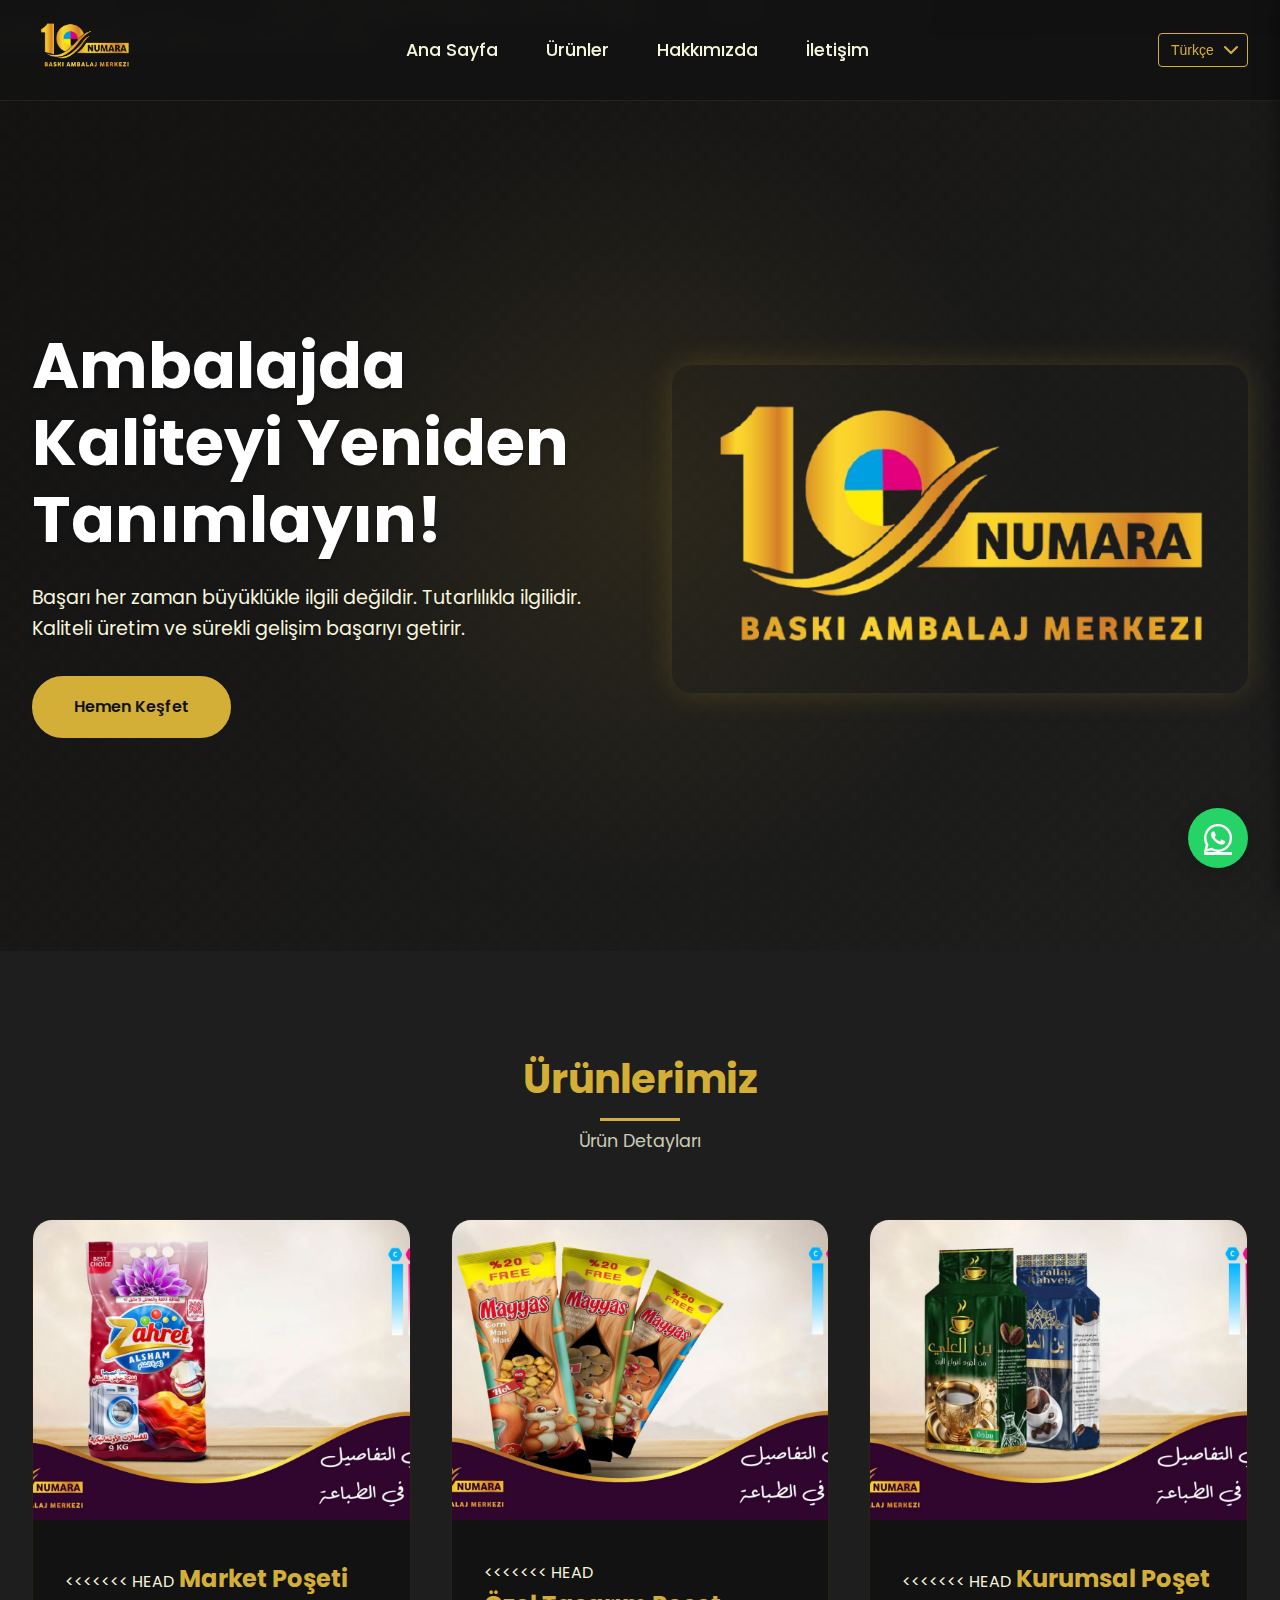
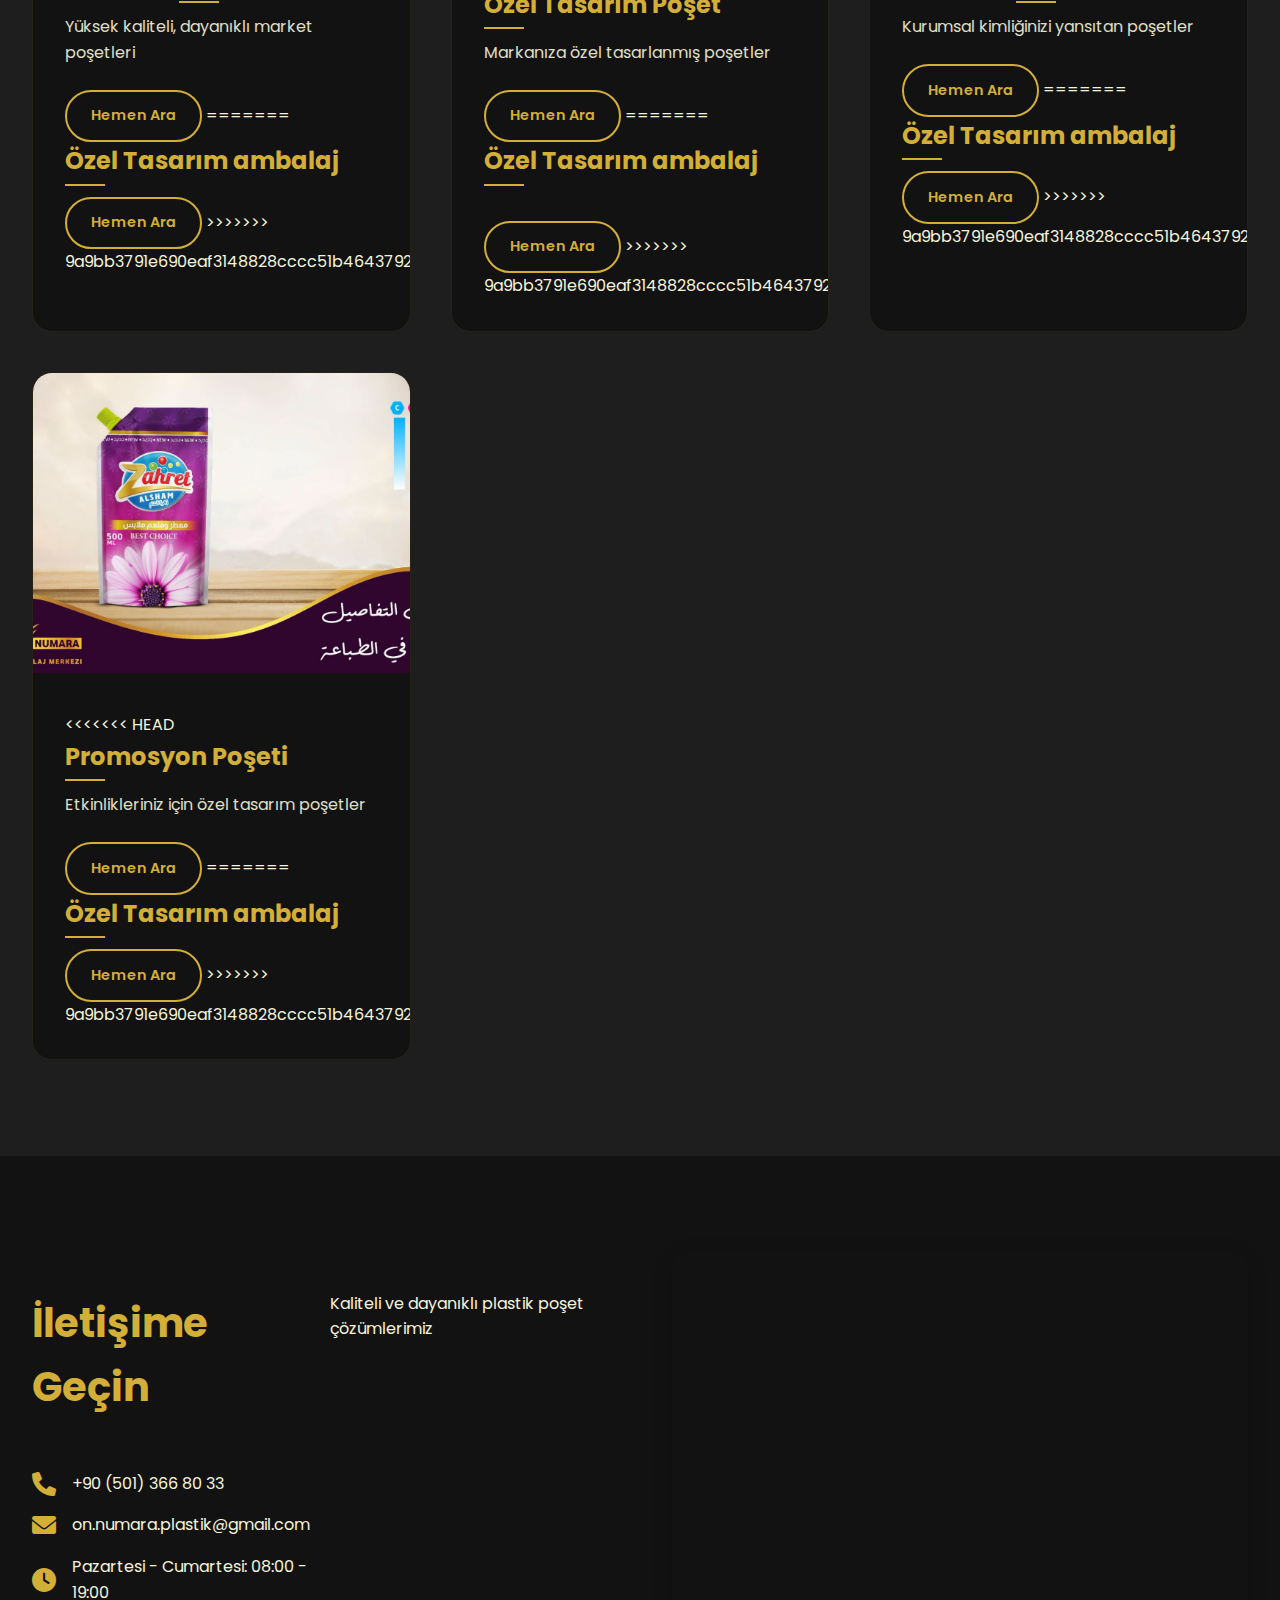
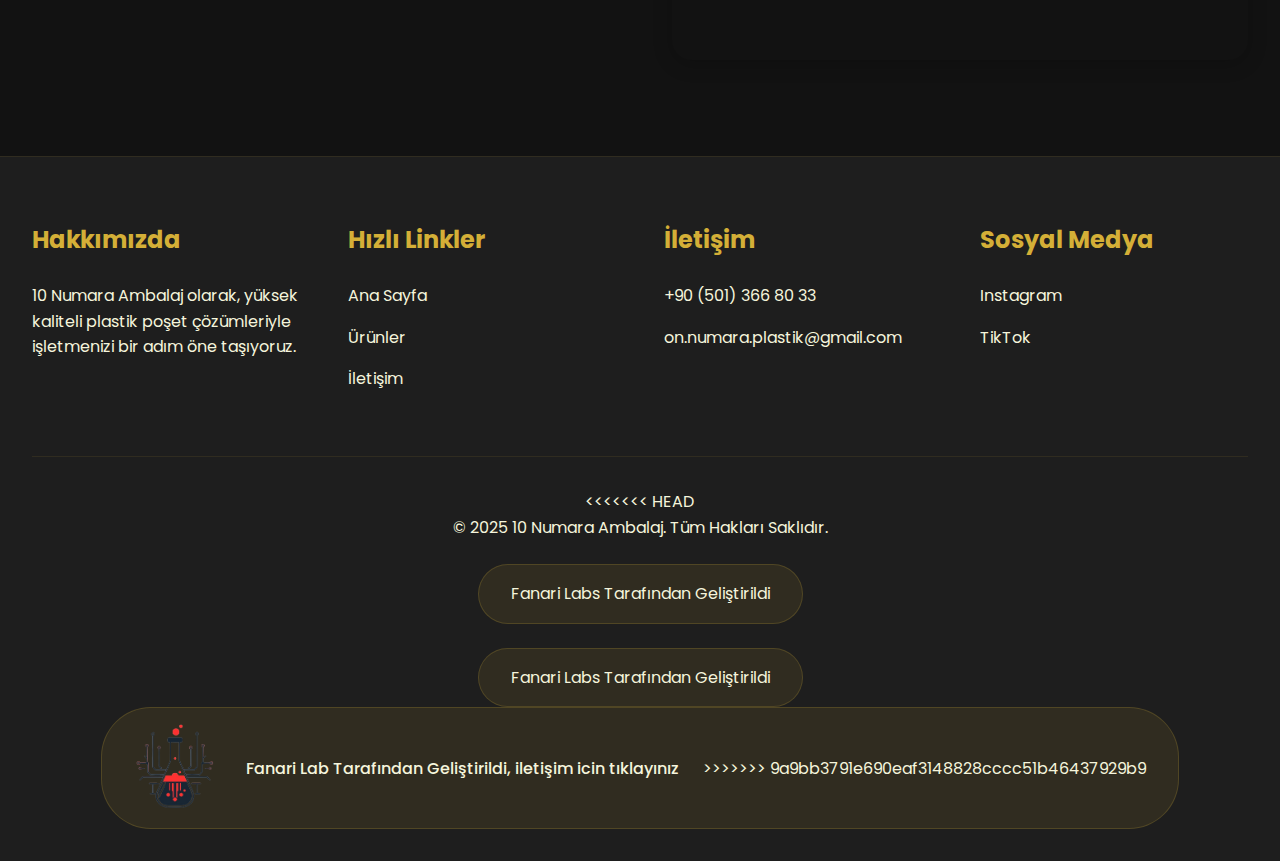
==== commit b2f9e3da: "Update index.html" ====
--- a/index.html
+++ b/index.html
@@ -21,7 +21,10 @@
     <link href="https://fonts.googleapis.com/css2?family=Poppins:wght@300;400;500;600;700&display=swap" rel="stylesheet">
     <link rel="stylesheet" href="https://cdnjs.cloudflare.com/ajax/libs/font-awesome/6.0.0/css/all.min.css">
     <link rel="stylesheet" href="style.css">
+<<<<<<< HEAD
     <link href="https://unpkg.com/aos@2.3.1/dist/aos.css" rel="stylesheet">
+=======
+>>>>>>> 9a9bb3791e690eaf3148828cccc51b46437929b9
     <script type="application/ld+json">
     {
         "@context": "https://schema.org",
@@ -41,12 +44,29 @@
             "contactType": "customer service",
             "areaServed": "TR",
             "availableLanguage": ["Turkish", "English"]
+<<<<<<< HEAD
+=======
         }
     }
     </script>
+    <script type="text/javascript">
+        function googleTranslateElementInit() {
+            new google.translate.TranslateElement({
+                pageLanguage: 'tr',
+                includedLanguages: 'en,ar,tr',
+                layout: google.translate.TranslateElement.InlineLayout.SIMPLE
+            }, 'google_translate_element');
+>>>>>>> 9a9bb3791e690eaf3148828cccc51b46437929b9
+        }
+    }
+    </script>
+<<<<<<< HEAD
     <script src="https://unpkg.com/aos@2.3.1/dist/aos.js"></script>
     <script src="translations.js"></script>
     <script src="script.js"></script>
+=======
+    <script type="text/javascript" src="https://translate.google.com/translate_a/element.js?cb=googleTranslateElementInit" defer></script>
+>>>>>>> 9a9bb3791e690eaf3148828cccc51b46437929b9
 </head>
 
 <body>
@@ -131,33 +151,54 @@
                 <div class="product-card">
                     <img src="images/product-0.png" alt="Market Poşeti">
                     <div class="product-info">
+<<<<<<< HEAD
                         <h3 data-translate="market_bag">Market Poşeti</h3>
                         <p data-translate="market_bag_desc">Yüksek kaliteli, dayanıklı market poşetleri</p>
                         <a href="tel:+905013668033" class="btn" data-translate="call_now">Hemen Ara</a>
+=======
+                        <h3>Özel Tasarım ambalaj</h3>
+                        <a href="tel:+905013668033" class="btn">Hemen Ara</a>
+>>>>>>> 9a9bb3791e690eaf3148828cccc51b46437929b9
                     </div>
                 </div>
                 <div class="product-card">
                     <img src="images/product-1.png" alt="Özel Tasarım Poşet">
                     <div class="product-info">
+<<<<<<< HEAD
                         <h3 data-translate="custom_bag">Özel Tasarım Poşet</h3>
                         <p data-translate="custom_bag_desc">Markanıza özel tasarlanmış poşetler</p>
                         <a href="tel:+905013668033" class="btn" data-translate="call_now">Hemen Ara</a>
+=======
+                        <h3>Özel Tasarım ambalaj</h3>
+                        <p></p>
+                        <a href="tel:+905013668033" class="btn">Hemen Ara</a>
+>>>>>>> 9a9bb3791e690eaf3148828cccc51b46437929b9
                     </div>
                 </div>
                 <div class="product-card">
                     <img src="images/product-2.png" alt="Kurumsal Poşet">
                     <div class="product-info">
+<<<<<<< HEAD
                         <h3 data-translate="corporate_bag">Kurumsal Poşet</h3>
                         <p data-translate="corporate_bag_desc">Kurumsal kimliğinizi yansıtan poşetler</p>
                         <a href="tel:+905013668033" class="btn" data-translate="call_now">Hemen Ara</a>
+=======
+                        <h3>Özel Tasarım ambalaj</h3>
+                        <a href="tel:+905013668033" class="btn">Hemen Ara</a>
+>>>>>>> 9a9bb3791e690eaf3148828cccc51b46437929b9
                     </div>
                 </div>
                 <div class="product-card">
                     <img src="images/product-3.png" alt="Promosyon Poşeti">
                     <div class="product-info">
+<<<<<<< HEAD
                         <h3 data-translate="promo_bag">Promosyon Poşeti</h3>
                         <p data-translate="promo_bag_desc">Etkinlikleriniz için özel tasarım poşetler</p>
                         <a href="tel:+905013668033" class="btn" data-translate="call_now">Hemen Ara</a>
+=======
+                        <h3>Özel Tasarım ambalaj</h3>
+                        <a href="tel:+905013668033" class="btn">Hemen Ara</a>
+>>>>>>> 9a9bb3791e690eaf3148828cccc51b46437929b9
                     </div>
                 </div>
             </div>
@@ -216,11 +257,19 @@
             <div class="contact-items">
                 <div class="contact-item">
                     <i class="fas fa-phone"></i>
+<<<<<<< HEAD
                     <a href="tel:+905379295163" data-translate="dev_phone">+90 537 929 51 63</a>
                 </div>
                 <div class="contact-item">
                     <i class="fas fa-envelope"></i>
                     <a href="mailto:fanarilabs@gmail.com" data-translate="dev_email">fanarilabs@gmail.com</a>
+=======
+                    <a href="tel:+905379295163">+90 537 929 51 63</a>
+                </div>
+                <div class="contact-item">
+                    <i class="fas fa-envelope"></i>
+                    <a href="mailto:fanarilabs@gmail.com">fanarilabs@gmail.com</a>
+>>>>>>> 9a9bb3791e690eaf3148828cccc51b46437929b9
                 </div>
             </div>
         </div>
@@ -258,12 +307,22 @@
                 </div>
             </div>
             <div class="footer-bottom">
+<<<<<<< HEAD
                 <p data-translate="rights_reserved">&copy; 10 numara ambalaj. Tüm hakları saklıdır.</p>
                 <div class="dev-tag">
                     <a href="#" id="devContact" data-translate="developed_by">
                         <div class="dev-logo-container">
                             <img src="images/fanaridev.png" alt="Fanari Dev Logo" class="dev-logo" loading="lazy">
                         </div>
+=======
+                <p>&copy; 10 numara ambalaj. Tüm hakları saklıdır.</p>
+                <div class="dev-tag">
+                    <a href="#" id="devContact">
+                        <div class="dev-logo-container">
+                            <img src="images/fanaridev.png" alt="Fanari Dev Logo" class="dev-logo" loading="lazy">
+                        </div>
+                        <span>Fanari Lab Tarafından Geliştirildi, iletişim icin tıklayınız</span>
+>>>>>>> 9a9bb3791e690eaf3148828cccc51b46437929b9
                     </a>
                 </div>
             </div>
@@ -320,6 +379,7 @@
             }
         });
 
+<<<<<<< HEAD
         // Initialize AOS
         AOS.init({
             duration: 1000,
@@ -332,6 +392,24 @@
             const contactPopup = document.getElementById('contactPopup');
             const closePopup = document.getElementById('closePopup');
 
+=======
+        // Mobile Menu Toggle
+        const menuItems = document.getElementById('MenuItems');
+        const menuIcon = document.querySelector('.menu-icon');
+        
+        if (menuIcon) {
+            menuIcon.addEventListener('click', function() {
+                menuItems.style.display = menuItems.style.display === 'block' ? 'none' : 'block';
+            });
+        }
+
+        // Contact Popup Functionality
+        document.addEventListener('DOMContentLoaded', function() {
+            const devContact = document.getElementById('devContact');
+            const contactPopup = document.getElementById('contactPopup');
+            const closePopup = document.getElementById('closePopup');
+
+>>>>>>> 9a9bb3791e690eaf3148828cccc51b46437929b9
             if (devContact && contactPopup && closePopup) {
                 devContact.addEventListener('click', function(e) {
                     e.preventDefault();
@@ -427,4 +505,4 @@
     </script>
 </body>
 
-</html>+</html>
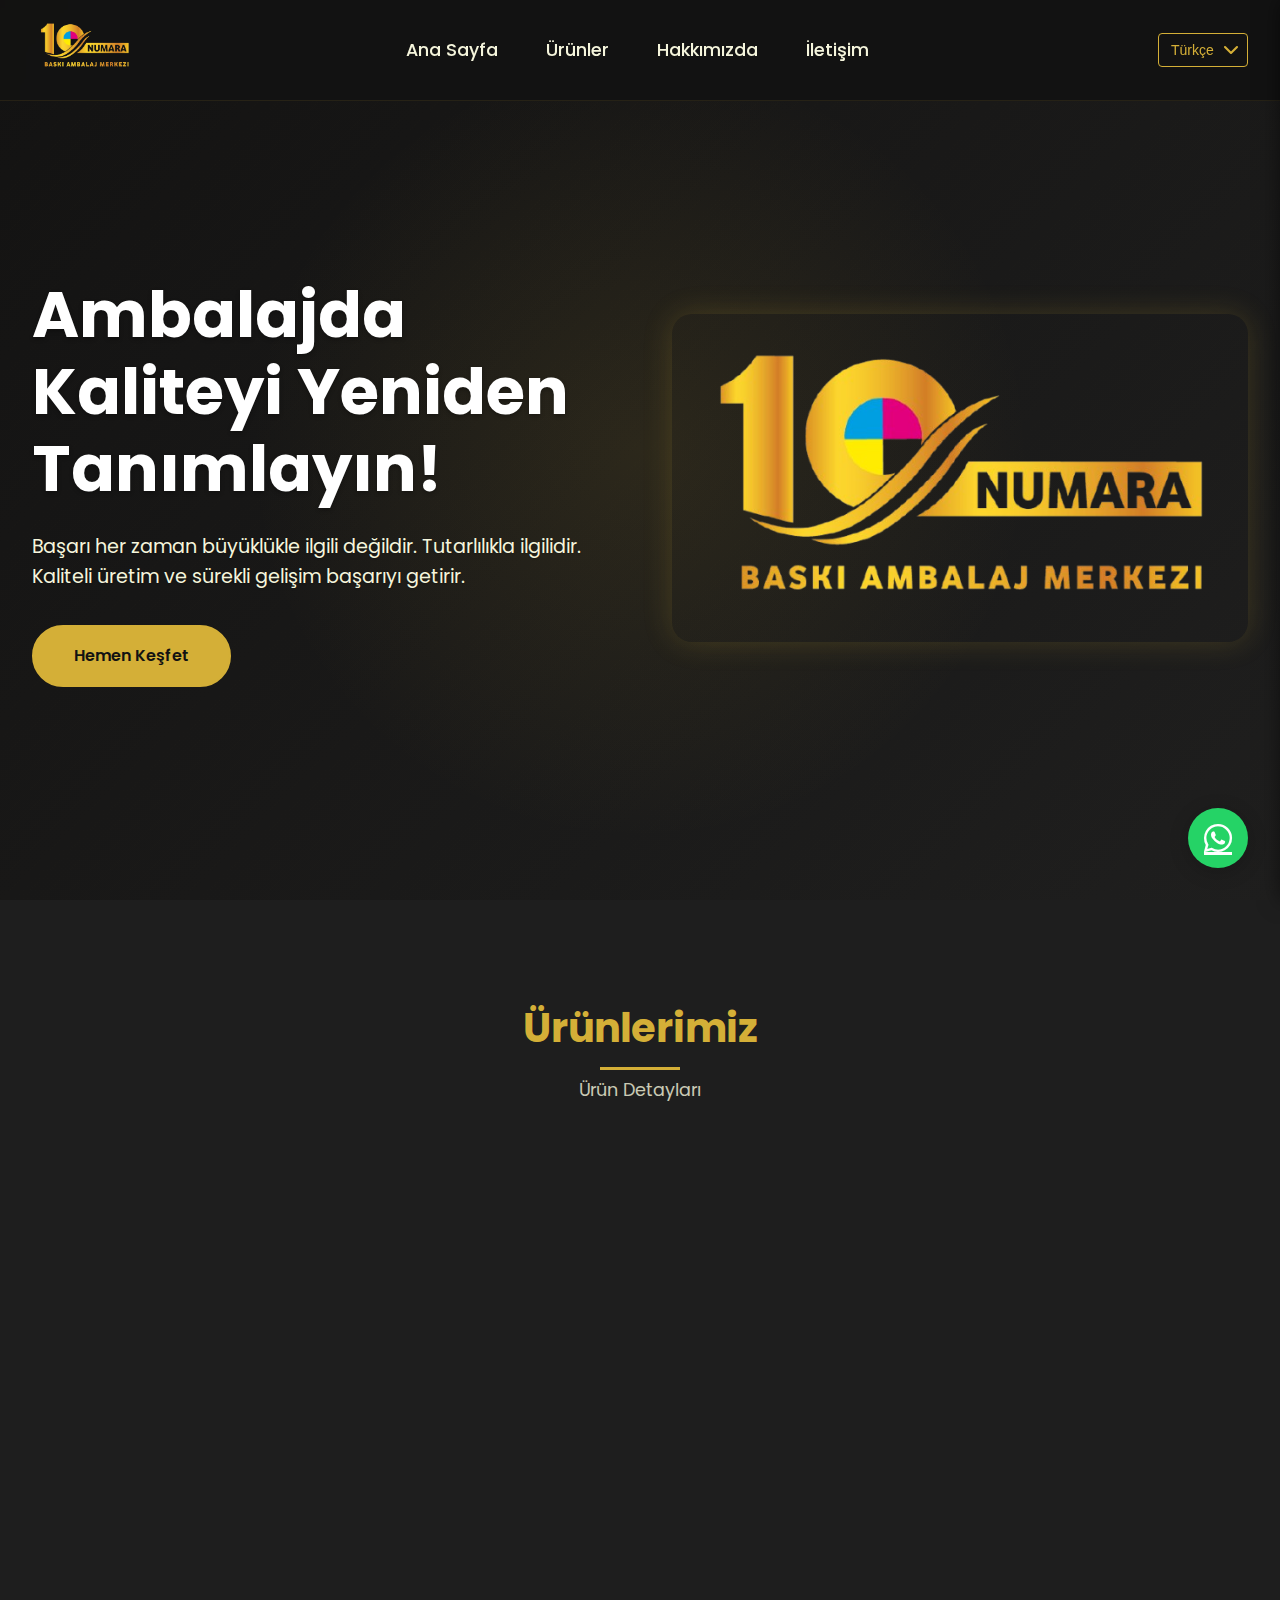
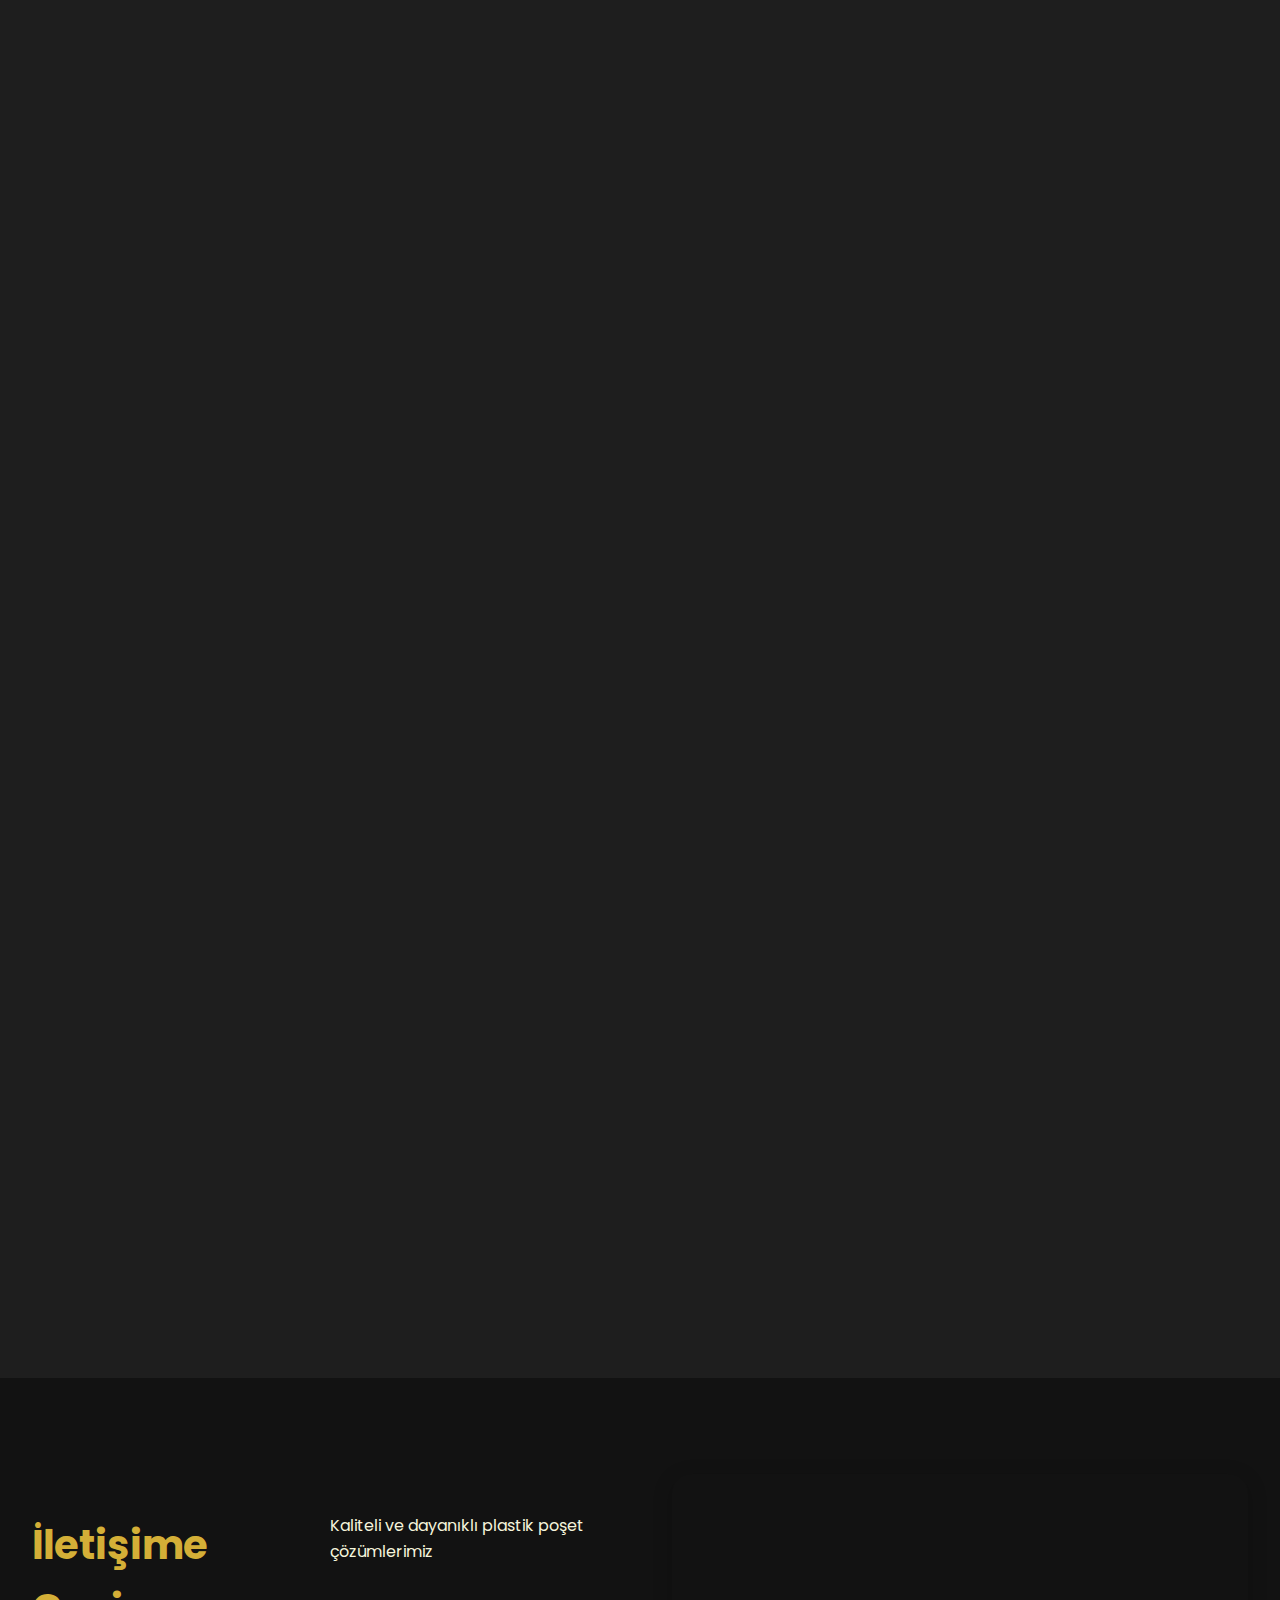
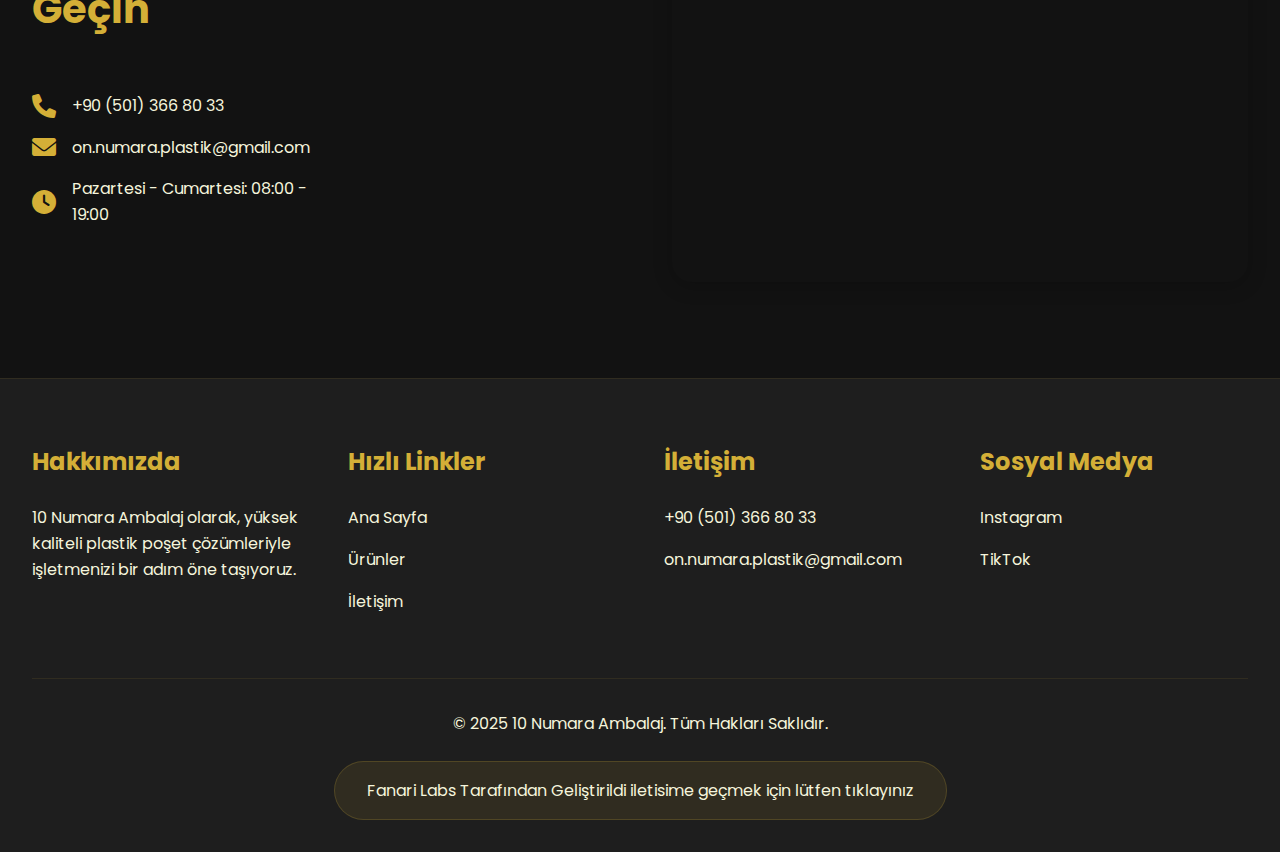
==== commit 5ead25e3: "Update website with new product categories and fixed styling" ====
--- a/index.html
+++ b/index.html
@@ -5,12 +5,15 @@
     <meta charset="UTF-8">
     <meta name="viewport" content="width=device-width, initial-scale=1.0">
     <title>10 Numara Ambalaj - Plastik Poşet Baskı</title>
-    <meta name="description" content="10 Numara Ambalaj - Profesyonel plastik poşet baskı hizmetleri. Yüksek kaliteli, özel tasarım poşetler için hemen iletişime geçin.">
-    <meta name="keywords" content="plastik poşet, poşet baskı, ambalaj, özel tasarım poşet, plastik ambalaj, 10 numara ambalaj, mersin plastik poşet">
+    <meta name="description"
+        content="10 Numara Ambalaj - Profesyonel plastik poşet baskı hizmetleri. Yüksek kaliteli, özel tasarım poşetler için hemen iletişime geçin.">
+    <meta name="keywords"
+        content="plastik poşet, poşet baskı, ambalaj, özel tasarım poşet, plastik ambalaj, 10 numara ambalaj, mersin plastik poşet">
     <meta name="author" content="10 Numara Ambalaj">
     <meta name="robots" content="index, follow">
     <meta property="og:title" content="10 Numara Ambalaj - Plastik Poşet Baskı">
-    <meta property="og:description" content="Profesyonel plastik poşet baskı hizmetleri. Yüksek kaliteli, özel tasarım poşetler için hemen iletişime geçin.">
+    <meta property="og:description"
+        content="Profesyonel plastik poşet baskı hizmetleri. Yüksek kaliteli, özel tasarım poşetler için hemen iletişime geçin.">
     <meta property="og:image" content="images/logo-gold.png">
     <meta property="og:url" content="https://10numaraambalaj.com">
     <meta property="og:type" content="website">
@@ -18,13 +21,11 @@
     <link rel="icon" type="image/png" href="images/favicon.png">
     <link rel="preconnect" href="https://fonts.googleapis.com">
     <link rel="preconnect" href="https://fonts.gstatic.com" crossorigin>
-    <link href="https://fonts.googleapis.com/css2?family=Poppins:wght@300;400;500;600;700&display=swap" rel="stylesheet">
+    <link href="https://fonts.googleapis.com/css2?family=Poppins:wght@300;400;500;600;700&display=swap"
+        rel="stylesheet">
     <link rel="stylesheet" href="https://cdnjs.cloudflare.com/ajax/libs/font-awesome/6.0.0/css/all.min.css">
     <link rel="stylesheet" href="style.css">
-<<<<<<< HEAD
     <link href="https://unpkg.com/aos@2.3.1/dist/aos.css" rel="stylesheet">
-=======
->>>>>>> 9a9bb3791e690eaf3148828cccc51b46437929b9
     <script type="application/ld+json">
     {
         "@context": "https://schema.org",
@@ -44,29 +45,12 @@
             "contactType": "customer service",
             "areaServed": "TR",
             "availableLanguage": ["Turkish", "English"]
-<<<<<<< HEAD
-=======
         }
     }
     </script>
-    <script type="text/javascript">
-        function googleTranslateElementInit() {
-            new google.translate.TranslateElement({
-                pageLanguage: 'tr',
-                includedLanguages: 'en,ar,tr',
-                layout: google.translate.TranslateElement.InlineLayout.SIMPLE
-            }, 'google_translate_element');
->>>>>>> 9a9bb3791e690eaf3148828cccc51b46437929b9
-        }
-    }
-    </script>
-<<<<<<< HEAD
     <script src="https://unpkg.com/aos@2.3.1/dist/aos.js"></script>
     <script src="translations.js"></script>
     <script src="script.js"></script>
-=======
-    <script type="text/javascript" src="https://translate.google.com/translate_a/element.js?cb=googleTranslateElementInit" defer></script>
->>>>>>> 9a9bb3791e690eaf3148828cccc51b46437929b9
 </head>
 
 <body>
@@ -130,7 +114,8 @@
             <div class="row">
                 <div class="col-2">
                     <h1 data-translate="welcome">Ambalajda Kaliteyi Yeniden Tanımlayın!</h1>
-                    <p data-translate="welcome_message">Başarı her zaman büyüklükle ilgili değildir. Tutarlılıkla ilgilidir. Kaliteli üretim ve sürekli gelişim başarıyı getirir.</p>
+                    <p data-translate="welcome_message">Başarı her zaman büyüklükle ilgili değildir. Tutarlılıkla
+                        ilgilidir. Kaliteli üretim ve sürekli gelişim başarıyı getirir.</p>
                     <a href="products.html" class="btn" data-translate="explore_now">Hemen Keşfet &#8594;</a>
                 </div>
                 <div class="col-2">
@@ -148,57 +133,60 @@
                 <p data-translate="product_details">En kaliteli plastik poşet çözümleri</p>
             </div>
             <div class="row">
-                <div class="product-card">
+                <div class="product-card" data-aos="fade-up" data-aos-delay="100">
                     <img src="images/product-0.png" alt="Market Poşeti">
                     <div class="product-info">
-<<<<<<< HEAD
                         <h3 data-translate="market_bag">Market Poşeti</h3>
                         <p data-translate="market_bag_desc">Yüksek kaliteli, dayanıklı market poşetleri</p>
                         <a href="tel:+905013668033" class="btn" data-translate="call_now">Hemen Ara</a>
-=======
-                        <h3>Özel Tasarım ambalaj</h3>
-                        <a href="tel:+905013668033" class="btn">Hemen Ara</a>
->>>>>>> 9a9bb3791e690eaf3148828cccc51b46437929b9
-                    </div>
-                </div>
-                <div class="product-card">
+                    </div>
+                </div>
+                <div class="product-card" data-aos="fade-up" data-aos-delay="200">
                     <img src="images/product-1.png" alt="Özel Tasarım Poşet">
                     <div class="product-info">
-<<<<<<< HEAD
                         <h3 data-translate="custom_bag">Özel Tasarım Poşet</h3>
                         <p data-translate="custom_bag_desc">Markanıza özel tasarlanmış poşetler</p>
                         <a href="tel:+905013668033" class="btn" data-translate="call_now">Hemen Ara</a>
-=======
-                        <h3>Özel Tasarım ambalaj</h3>
-                        <p></p>
-                        <a href="tel:+905013668033" class="btn">Hemen Ara</a>
->>>>>>> 9a9bb3791e690eaf3148828cccc51b46437929b9
-                    </div>
-                </div>
-                <div class="product-card">
+                    </div>
+                </div>
+                <div class="product-card" data-aos="fade-up" data-aos-delay="300">
                     <img src="images/product-2.png" alt="Kurumsal Poşet">
                     <div class="product-info">
-<<<<<<< HEAD
                         <h3 data-translate="corporate_bag">Kurumsal Poşet</h3>
                         <p data-translate="corporate_bag_desc">Kurumsal kimliğinizi yansıtan poşetler</p>
                         <a href="tel:+905013668033" class="btn" data-translate="call_now">Hemen Ara</a>
-=======
-                        <h3>Özel Tasarım ambalaj</h3>
-                        <a href="tel:+905013668033" class="btn">Hemen Ara</a>
->>>>>>> 9a9bb3791e690eaf3148828cccc51b46437929b9
-                    </div>
-                </div>
-                <div class="product-card">
+                    </div>
+                </div>
+                <div class="product-card" data-aos="fade-up" data-aos-delay="400">
                     <img src="images/product-3.png" alt="Promosyon Poşeti">
                     <div class="product-info">
-<<<<<<< HEAD
                         <h3 data-translate="promo_bag">Promosyon Poşeti</h3>
                         <p data-translate="promo_bag_desc">Etkinlikleriniz için özel tasarım poşetler</p>
                         <a href="tel:+905013668033" class="btn" data-translate="call_now">Hemen Ara</a>
-=======
-                        <h3>Özel Tasarım ambalaj</h3>
-                        <a href="tel:+905013668033" class="btn">Hemen Ara</a>
->>>>>>> 9a9bb3791e690eaf3148828cccc51b46437929b9
+                    </div>
+                </div>
+                <div class="product-card" data-aos="fade-up" data-aos-delay="500">
+                    <img src="images/category-6.jpeg" alt="Baskılı Poşet">
+                    <div class="product-info">
+                        <h3 data-translate="printed_bag">Baskılı Poşet</h3>
+                        <p data-translate="printed_bag_desc">Özel baskılı yüksek kalite poşetler</p>
+                        <a href="tel:+905013668033" class="btn" data-translate="call_now">Hemen Ara</a>
+                    </div>
+                </div>
+                <div class="product-card" data-aos="fade-up" data-aos-delay="600">
+                    <img src="images/category-7.jpeg" alt="Endüstriyel Poşet">
+                    <div class="product-info">
+                        <h3 data-translate="industrial_bag">Endüstriyel Poşet</h3>
+                        <p data-translate="industrial_bag_desc">Endüstriyel kullanım için dayanıklı poşetler</p>
+                        <a href="tel:+905013668033" class="btn" data-translate="call_now">Hemen Ara</a>
+                    </div>
+                </div>
+                <div class="product-card" data-aos="fade-up" data-aos-delay="600">
+                    <img src="images/category-4.jpeg" alt="Hediye Poşeti" class="full-image">
+                    <div class="product-info">
+                        <h3 data-translate="gift_bag">Hediye Poşeti</h3>
+                        <p data-translate="gift_bag_desc">Özel günler için hediye poşetleri</p>
+                        <a href="tel:+905013668033" class="btn" data-translate="call_now">Hemen Ara</a>
                     </div>
                 </div>
             </div>
@@ -228,8 +216,7 @@
                     </ul>
                 </div>
                 <div class="map-container">
-                    <iframe 
-                        src="https://maps.google.com/maps?q=36.824228,34.658069&z=15&output=embed"
+                    <iframe src="https://maps.google.com/maps?q=36.824228,34.658069&z=15&output=embed"
                         allowfullscreen="" loading="lazy" referrerpolicy="no-referrer-when-downgrade">
                     </iframe>
                 </div>
@@ -257,19 +244,11 @@
             <div class="contact-items">
                 <div class="contact-item">
                     <i class="fas fa-phone"></i>
-<<<<<<< HEAD
                     <a href="tel:+905379295163" data-translate="dev_phone">+90 537 929 51 63</a>
                 </div>
                 <div class="contact-item">
                     <i class="fas fa-envelope"></i>
                     <a href="mailto:fanarilabs@gmail.com" data-translate="dev_email">fanarilabs@gmail.com</a>
-=======
-                    <a href="tel:+905379295163">+90 537 929 51 63</a>
-                </div>
-                <div class="contact-item">
-                    <i class="fas fa-envelope"></i>
-                    <a href="mailto:fanarilabs@gmail.com">fanarilabs@gmail.com</a>
->>>>>>> 9a9bb3791e690eaf3148828cccc51b46437929b9
                 </div>
             </div>
         </div>
@@ -281,7 +260,8 @@
             <div class="row">
                 <div class="footer-col">
                     <h3 data-translate="about_us">Hakkımızda</h3>
-                    <p data-translate="about_us_desc">10 Numara Ambalaj olarak, yüksek kaliteli plastik poşet çözümleriyle işletmenizi bir adım öne taşıyoruz.</p>
+                    <p data-translate="about_us_desc">10 Numara Ambalaj olarak, yüksek kaliteli plastik poşet
+                        çözümleriyle işletmenizi bir adım öne taşıyoruz.</p>
                 </div>
                 <div class="footer-col">
                     <h3 data-translate="quick_links">Hızlı Linkler</h3>
@@ -307,22 +287,12 @@
                 </div>
             </div>
             <div class="footer-bottom">
-<<<<<<< HEAD
                 <p data-translate="rights_reserved">&copy; 10 numara ambalaj. Tüm hakları saklıdır.</p>
                 <div class="dev-tag">
                     <a href="#" id="devContact" data-translate="developed_by">
                         <div class="dev-logo-container">
                             <img src="images/fanaridev.png" alt="Fanari Dev Logo" class="dev-logo" loading="lazy">
                         </div>
-=======
-                <p>&copy; 10 numara ambalaj. Tüm hakları saklıdır.</p>
-                <div class="dev-tag">
-                    <a href="#" id="devContact">
-                        <div class="dev-logo-container">
-                            <img src="images/fanaridev.png" alt="Fanari Dev Logo" class="dev-logo" loading="lazy">
-                        </div>
-                        <span>Fanari Lab Tarafından Geliştirildi, iletişim icin tıklayınız</span>
->>>>>>> 9a9bb3791e690eaf3148828cccc51b46437929b9
                     </a>
                 </div>
             </div>
@@ -343,17 +313,17 @@
         }
 
         // Close mobile menu when clicking outside
-        document.addEventListener("click", function(e) {
+        document.addEventListener("click", function (e) {
             const mobileMenu = document.getElementById("mobileMenu");
             const menuToggle = document.querySelector(".menu-toggle");
-            
+
             if (!mobileMenu.contains(e.target) && !menuToggle.contains(e.target) && mobileMenu.classList.contains("active")) {
                 mobileMenu.classList.remove("active");
             }
         });
 
         // Close mobile menu on escape key
-        document.addEventListener("keydown", function(e) {
+        document.addEventListener("keydown", function (e) {
             if (e.key === "Escape") {
                 const mobileMenu = document.getElementById("mobileMenu");
                 mobileMenu.classList.remove("active");
@@ -361,7 +331,7 @@
         });
 
         // Loading Animation
-        window.addEventListener('load', function() {
+        window.addEventListener('load', function () {
             const loader = document.querySelector('.loader');
             loader.classList.add('fade-out');
             setTimeout(() => {
@@ -370,7 +340,7 @@
         });
 
         // Navbar Scroll Effect
-        window.addEventListener('scroll', function() {
+        window.addEventListener('scroll', function () {
             const navbar = document.querySelector('.navbar');
             if (window.scrollY > 50) {
                 navbar.classList.add('scrolled');
@@ -379,7 +349,6 @@
             }
         });
 
-<<<<<<< HEAD
         // Initialize AOS
         AOS.init({
             duration: 1000,
@@ -387,49 +356,31 @@
         });
 
         // Contact Popup Functionality
-        document.addEventListener('DOMContentLoaded', function() {
+        document.addEventListener('DOMContentLoaded', function () {
             const devContact = document.getElementById('devContact');
             const contactPopup = document.getElementById('contactPopup');
             const closePopup = document.getElementById('closePopup');
 
-=======
-        // Mobile Menu Toggle
-        const menuItems = document.getElementById('MenuItems');
-        const menuIcon = document.querySelector('.menu-icon');
-        
-        if (menuIcon) {
-            menuIcon.addEventListener('click', function() {
-                menuItems.style.display = menuItems.style.display === 'block' ? 'none' : 'block';
-            });
-        }
-
-        // Contact Popup Functionality
-        document.addEventListener('DOMContentLoaded', function() {
-            const devContact = document.getElementById('devContact');
-            const contactPopup = document.getElementById('contactPopup');
-            const closePopup = document.getElementById('closePopup');
-
->>>>>>> 9a9bb3791e690eaf3148828cccc51b46437929b9
             if (devContact && contactPopup && closePopup) {
-                devContact.addEventListener('click', function(e) {
+                devContact.addEventListener('click', function (e) {
                     e.preventDefault();
                     contactPopup.style.display = 'flex';
                     document.body.style.overflow = 'hidden';
                 });
 
-                closePopup.addEventListener('click', function() {
+                closePopup.addEventListener('click', function () {
                     contactPopup.style.display = 'none';
                     document.body.style.overflow = '';
                 });
 
-                contactPopup.addEventListener('click', function(e) {
+                contactPopup.addEventListener('click', function (e) {
                     if (e.target === contactPopup) {
                         contactPopup.style.display = 'none';
                         document.body.style.overflow = '';
                     }
                 });
 
-                document.addEventListener('keydown', function(e) {
+                document.addEventListener('keydown', function (e) {
                     if (e.key === 'Escape' && contactPopup.style.display === 'flex') {
                         contactPopup.style.display = 'none';
                         document.body.style.overflow = '';
@@ -505,4 +456,4 @@
     </script>
 </body>
 
-</html>
+</html>--- a/style.css
+++ b/style.css
@@ -420,6 +420,33 @@
     transform: scale(1.05);
 }
 
+.product-card video {
+    width: 100%;
+    height: 250px;
+    object-fit: cover;
+    border-radius: 8px 8px 0 0;
+    display: block;
+    transition: all 0.3s ease;
+}
+
+.product-card:hover video {
+    transform: scale(1.03);
+}
+
+.product-card video.full-video {
+    width: 100%;
+    height: 300px;
+    object-fit: cover;
+    border-radius: 8px;
+    display: block;
+    transition: all 0.3s ease;
+}
+
+.product-card:hover video.full-video {
+    transform: scale(1.03);
+    box-shadow: 0 10px 25px rgba(212, 175, 55, 0.3);
+}
+
 .product-info {
     padding: 2rem;
     position: relative;
@@ -464,6 +491,20 @@
     background: var(--gold);
     color: var(--black);
     transform: translateY(-2px);
+}
+
+.product-card img.full-image {
+    width: 100%;
+    height: 300px;
+    object-fit: cover;
+    border-radius: 8px;
+    display: block;
+    transition: all 0.3s ease;
+}
+
+.product-card:hover img.full-image {
+    transform: scale(1.03);
+    box-shadow: 0 10px 25px rgba(212, 175, 55, 0.3);
 }
 
 /* Modern Contact Section */
@@ -1768,5 +1809,4 @@
 [dir="rtl"] .whatsapp-button {
     left: auto;
     right: 20px;
-}
-
+}